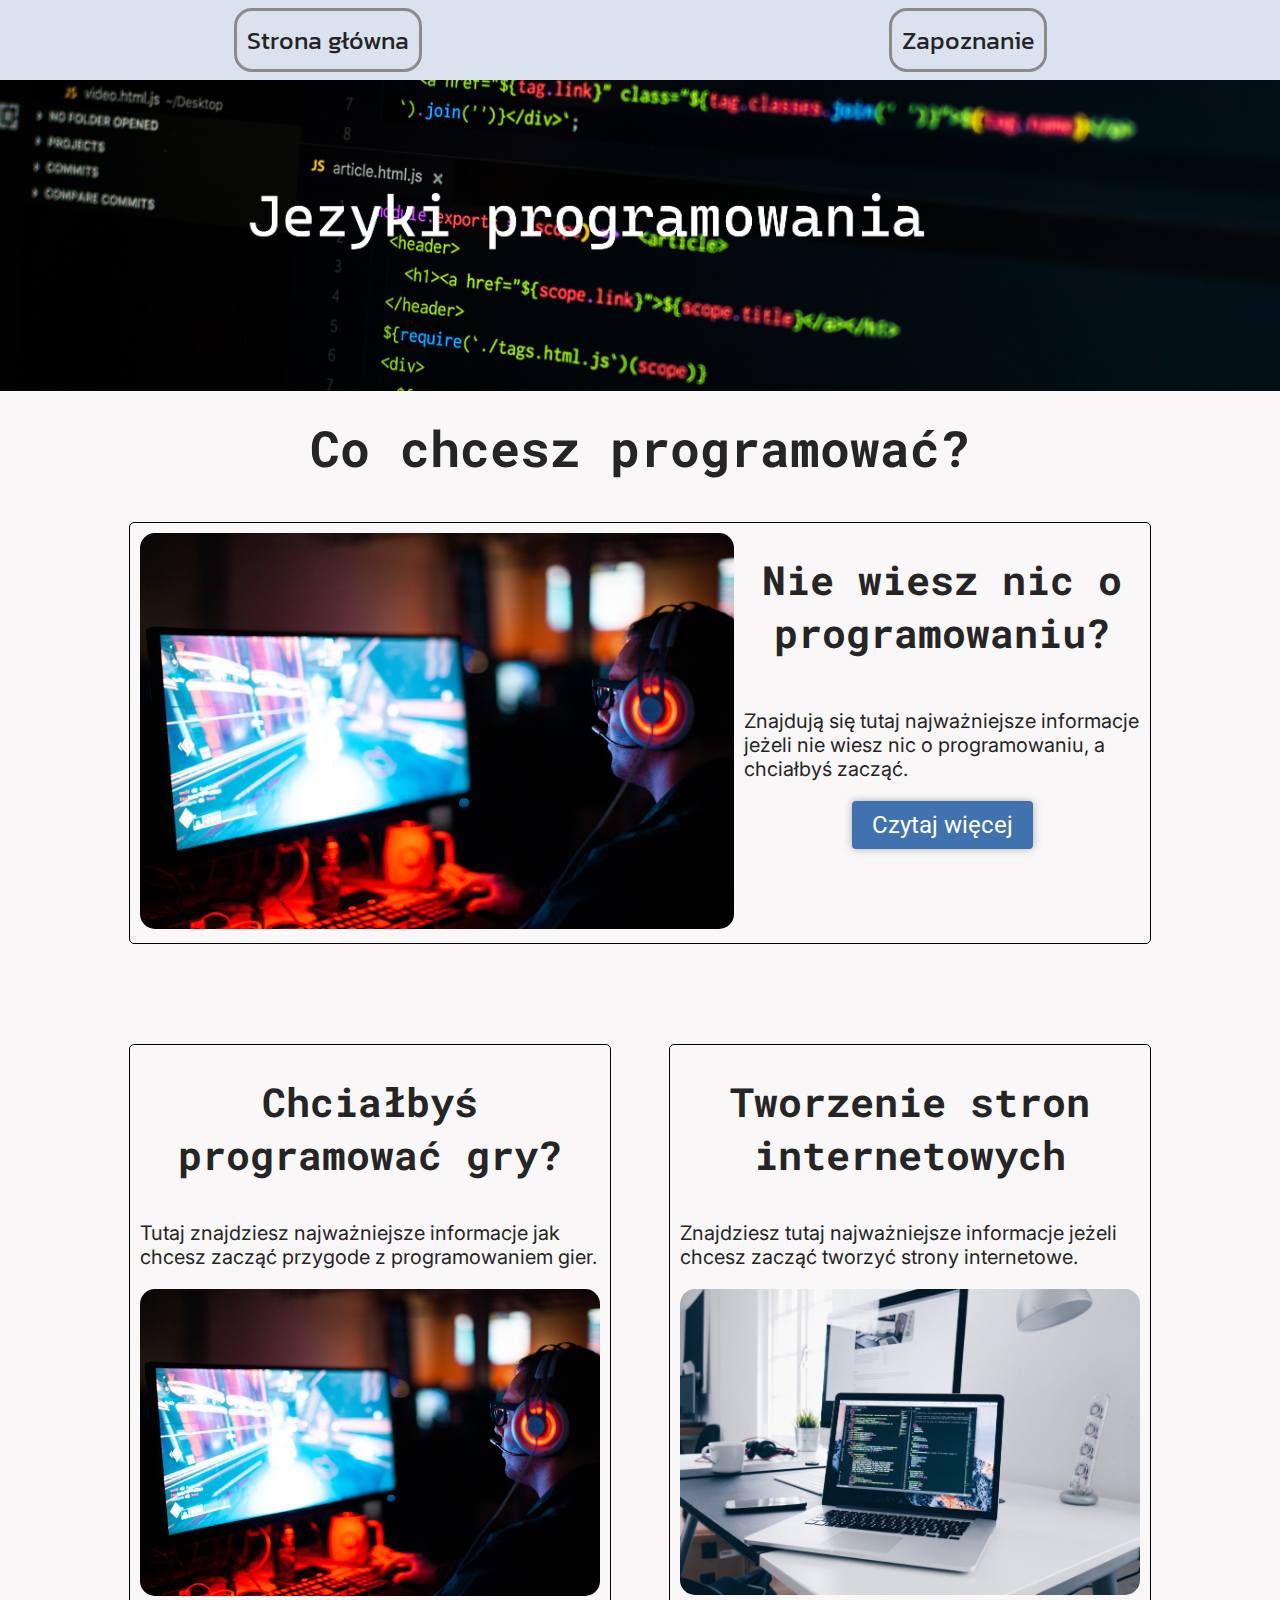
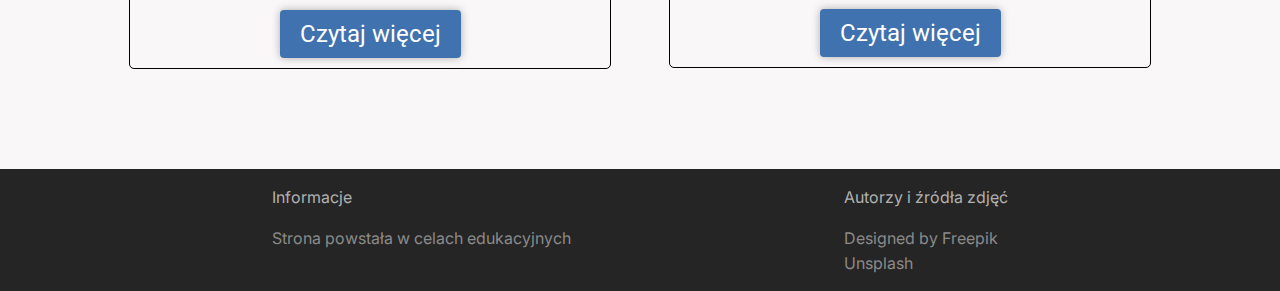
==== index.html @ 22cd6110 "Update index.html" ====
<!DOCTYPE html>
<html lang="pl">
<head>
    <meta charset="UTF-8" />
    <meta name="viewport" content="width=device-width, initial-scale=1, shrink-to-fit=no">
    <meta http-equiv="x-ua-compatible" content="ie=edge">
    <meta http-equiv="X-UA-Compatible" content="IE=7">
    <meta http-equiv="Content-Type" content="text/html;charset=UTF-8">
    <meta name="description" content="Strona wykonana w celach edukacyjnych, zrzekam sie wszystkich praw autorskich">
    <meta name="keywords" content="Language, jezyki, Programming, programowania, programowanie">
    <meta name="author" content="Meleko2">
    <title>Języki programowania</title>
    <!--IMPORTANT ICON-->
    <link rel="icon" href="#">
    <link rel="stylesheet" href="mainStyle.css">
    <link rel="stylesheet" href="indexStyle.css">
</head>
<body>
    
    <!--Navigation-->
    <div class="navigation">
        <a href="index.html">Strona główna</a>
        <a href="websites/Zapoznanie/zapoznanie.html">Zapoznanie</a>
    </div>

    <!--Header-->
    <img id="background" src="img/programmingBackground.png" alt="">

    <!--Main container-->
    <div class="container">
        <h2 class="mediumHeader">Co chcesz programować?</h2>
        <!--Title box-->
            <div id="wideBox">
                <!--img Box-->
                <div id="imgBox">
                    <img src="img/gameBackground.jpg" alt="programowanie" class="picture">
                </div>
                <!--Text Box-->
                <div id="headersBox">
                    <h3 class="header text-center mb-5">Nie wiesz nic o programowaniu?</h3>
                    <p class="text">Znajdują się tutaj najważniejsze informacje jeżeli nie wiesz nic o programowaniu, a chciałbyś zacząć.</p>
                    <button onclick="location.href='websites/Zapoznanie/zapoznanie.html'">Czytaj więcej</button>
                </div>
            </div>
        <!--Boxes-->
        <div class="boxy">
            <!--Game box-->
            <div class="box">
                    <h3 class="header text-center">Chciałbyś programować gry?</h3>
                    <p class="text">Tutaj znajdziesz najważniejsze informacje jak chcesz zacząć przygode z programowaniem gier.</p>
                    <img src="img/gameBackground.jpg" alt="Osoba grająca w gre" class="picture">
                    <button onclick="location.href='websites/gry/gry.html'">Czytaj więcej</button>
            </div>
            <!--Web box-->
            <div class="box">
                <h3 class="header text-center">Tworzenie stron internetowych</h3>
                <p class="text">Znajdziesz tutaj najważniejsze informacje jeżeli chcesz zacząć tworzyć strony internetowe.</p>
                <img src="img/websiteBackground.jpg" alt="laptop z otwartym programem do programowania i w tle monitor z otwarta strona internetowa" class="picture">
                <button onclick="location.href='websites/stronyInternetowe/strony.html'">Czytaj więcej</button>
            </div>
        </div>
    </div>

    <div class="footer">
        <div class="footer-list">
            <p class="mb-3">Informacje</p>
            <a href="#">Strona powstała w celach edukacyjnych</a>
        </div>

        <div class="footer-list">
            <p class="mb-3">Autorzy i źródła zdjęć</p>   
            <a href="http://www.freepik.com" target="_blank">Designed by Freepik</a><br>
            <a href="https://unsplash.com" target="_blank">Unsplash</a>
        </div>

    </div>
</body>
</html>
---- mainStyle.css ----
/*Google fonts: Kanit 500, Inter, Roboto Mono 400 and 600 */
@import url('https://fonts.googleapis.com/css2?family=Inter&family=Kanit:wght@500&family=Roboto&family=Roboto+Mono:wght@600&display=swap');

/*Szybkie style*/

.text-center
{
    text-align: center;
}

.mt-5
{
    margin-top: 50px;
}

.mb-5
{
    margin-bottom: 50px;
}

.ml-4
{
    margin-left: 40px;
}

.mr-4
{
    margin-right: 40px;
}


body
{
    background-color: #F9F7F7;
    margin: 0;
}

.navigation
{
    display: flex;
    justify-content: space-around;
    background-color: #DBE2EF;
    padding: 8px 0px;
}

.navigation > a
{
    color: #252525;
    text-decoration: none;
    font-family: 'Kanit';
    font-size: 25px;
    border-style: solid;
    border-color: #8a8a8a;
    padding: 10px;
    border-radius: 18px;
    transition: all 0.2s ease-out;
    -moz-transition: all 0.2 ease-out;
}

.navigation > a:hover
{
    border-color: #3F72AF;
    color: #3F72AF;
    background-color: #c7d2e7;
}

.container
{
    margin-left: 100px;
    margin-right: 100px;
}

.text
{
    font-family: 'Inter';
    font-size: 20px;
    color: #252525;
}

.smallHeader
{
    font-size: 30px;
    color: #252525;
    font-family: 'Roboto mono';
}

.header
{
    color: #252525;
    font-size: 40px;
    font-family: 'Roboto mono';
    margin-top: 20px;
}

.mediumHeader
{
    color: #252525;
    font-size: 50px;
    font-family: 'Roboto mono';
    margin-top: 20px;
    text-align: center;
}

.bigHeader
{
    font-size: 80px;
    color: #252525;
    font-family: 'Roboto mono';
}

.list
{
    list-style-type: none;
}

.list > li:before
{
    content: "•";
    color: #3F72AF;
    margin-right: 10px;
}

.link-spis
{
    color: #252525;
    text-decoration: none;
    font-family: 'Inter';
    font-size: 15px;
}

.img-center
{
    display: block;
    margin-left: auto;
    margin-right: auto;
}

.picture 
{
    max-width: 100% !important;
    height: auto;
    border-radius: 15px;
}

.link
{
    color: rgb(67, 180, 142);
    text-decoration: none;
    font-family: 'inter';
    font-size: 20px;
    transition: all 0.2s ease-out;
    -moz-transition: all 0.2 ease-out;
}

.link:hover
{
    color: rgb(50, 155, 120);
}

.prezentacja-kodu
{
    width: 250px;
    padding-top: 12px;
    padding-bottom: 12px;
    background-color: #3282B8;
    color: rgb(255, 255, 255);
    font-family: 'Kanit';
    font-size: 20px;
    margin-left: 10px;
    margin-bottom: 30px;
    border-radius: 10px;
    box-shadow: inset 0px 0px 10px 3px rgba(6, 70, 99, 1);
    -moz-box-shadow: inset 0px 0px 10px 3px rgba(6, 70, 99, 1);
}

/*Podstrony*/
.flexContainer
{
    margin-left: 250px;
    margin-right: 25px;
    display: flex;
    justify-content: center;
}

.main
{
    width: 1245px;
}

.footer
{
    display: flex;
    justify-content: space-evenly;
    background-color: #252525;
    color: #8a8a8a;
    font-family: 'Inter';
    font-weight: 400;
}

.footer-list
{
    line-height: 25px;
}

.footer > * > a
{
    color: #8a8a8a;
    text-decoration: none;
}

.footer > * > p
{
    color: #b1b1b1;
}

.footer-list
{
    padding-bottom: 15px;
}


/*Button ripple efect styles*/
button {
    position: relative;
    overflow: hidden;
    transition: background 400ms;
    color: #fff;
    background-color: #3F72AF;
    padding: 10px 20px;
    font-family: 'Roboto', sans-serif;
    font-size: 1.5rem;
    outline: 0;
    border: 0;
    border-radius: 0.25rem;
    box-shadow: 0 0 0.5rem rgba(0, 0, 0, 0.3);
    cursor: pointer;
    display: block;
    margin-left: auto;
    margin-right: auto;
    margin-top: 10px;
  }
  

@media screen and (max-width:1200px) {
    .flexContainer{
        margin-left: 150px;
    }
}

@media screen and (max-width:1100px) {
    .spisTresci{
        display: none;
    }
    .flexContainer{
        margin-right: 150px;
    }
}

@media screen and (max-width: 982px)
{

    .header
    {
        font-size: 30px;
        margin-left: 15px;
        margin-right: 15px;
    }

    .text
    {
        font-size: 15px;
        margin-left: 15px;
        margin-right: 15px;
    }
    
    .link
    {
        font-size: 12px;
    }

    .container
    {
        margin-left: 20px;
        margin-right: 20px;
    }

    .mediumHeader
    {
        font-size: 40px;
    }

    .bigHeader
    {
        font-size: 55px;
    }

    .flexContainer
    {
        margin-left: 20px;
        margin-right: 20px;
    }

}

@media screen and (max-width:800px) {
    .header{
        font-size: 20px;
    }
    .footer{
        display: block;
        text-align: center;
    }
    .footer-list{
        margin-bottom: 10px;
    }
}

@media screen and (max-width:600px) {
    .bigHeader{
        font-size: 45px;
    }
}
---- indexStyle.css ----
#background
{
    width: 100%;
}

#wideBox
{
    display: flex;
    justify-content: center;
    width: 1000px;
    border-style: solid;
    border-color: #000;
    border-width: 1px;
    border-radius: 5px;
    padding: 10px;
    margin-left: auto;
    margin-right: auto;
    margin-bottom: 100px;
    transition: all 0.5s ease-in-out;
    -moz-transition: all 0.5s ease-in-out;
}

#wideBox:hover
{
    transform: scale(1.1);
}

#headersBox
{
    margin-left: 10px;
    width: 400px;
}

#imgBox
{
    width: 600px;
}

.box
{
    width: 500px;
    border-style: solid;
    border-color: #000;
    border-width: 1px;
    border-radius: 5px;
    padding: 10px;
    margin-left: auto;
    margin-right: auto;
    height: 100%;
    transition: all 0.5s ease-in-out;
    -moz-transition: all 0.5s ease-in-out;
}

.box:hover
{
    transform: scale(1.1);
}

.boxy
{
    display: flex;
    margin-bottom: 100px;
}

@media screen and (max-width:1350px) {
    .box{
        width: 460px;
    }
}

@media screen and (max-width:1250px) {
    .box{
        width: 400px;
    }    
    #wideBox{
        width: 900px;
    }
    #imgBox{
        width: 500px;
    }
    #headerBox{
        width: 400px;
    }
}

@media screen and (max-width:1150px) {
    .box{
        width: 360px;
    }    
    .text{
        font-size: 17.5px;
    }
    #wideBox{
        width: 400px;
        flex-direction: column;
        align-items: center;
    }
    #imgBox
    {
        width: 400px;
    }
    #headerBox{
        width: 400px;
    }
}

@media screen and (max-width:1050px) {
    .box{
        width: 330px;
    }
}

@media screen and (max-width:982px){
    .box{
        width: 320px;
        margin-bottom: 60px;
    }
}

@media screen and (max-width:900px) {
    .box{
        width: 280px;
    }
}

@media screen and (max-width: 700px) {
    .boxy{
        flex-direction: column;
    }   

    .box{
        width: 320px;
    }

    #wideBox{
        width: 340px;
        align-items: center; 
        padding-top: 0;
    }

    #imgBox{
        transform: scale(86%);
    }

    #headersBox{
        transform: scale(92%);
    }
}
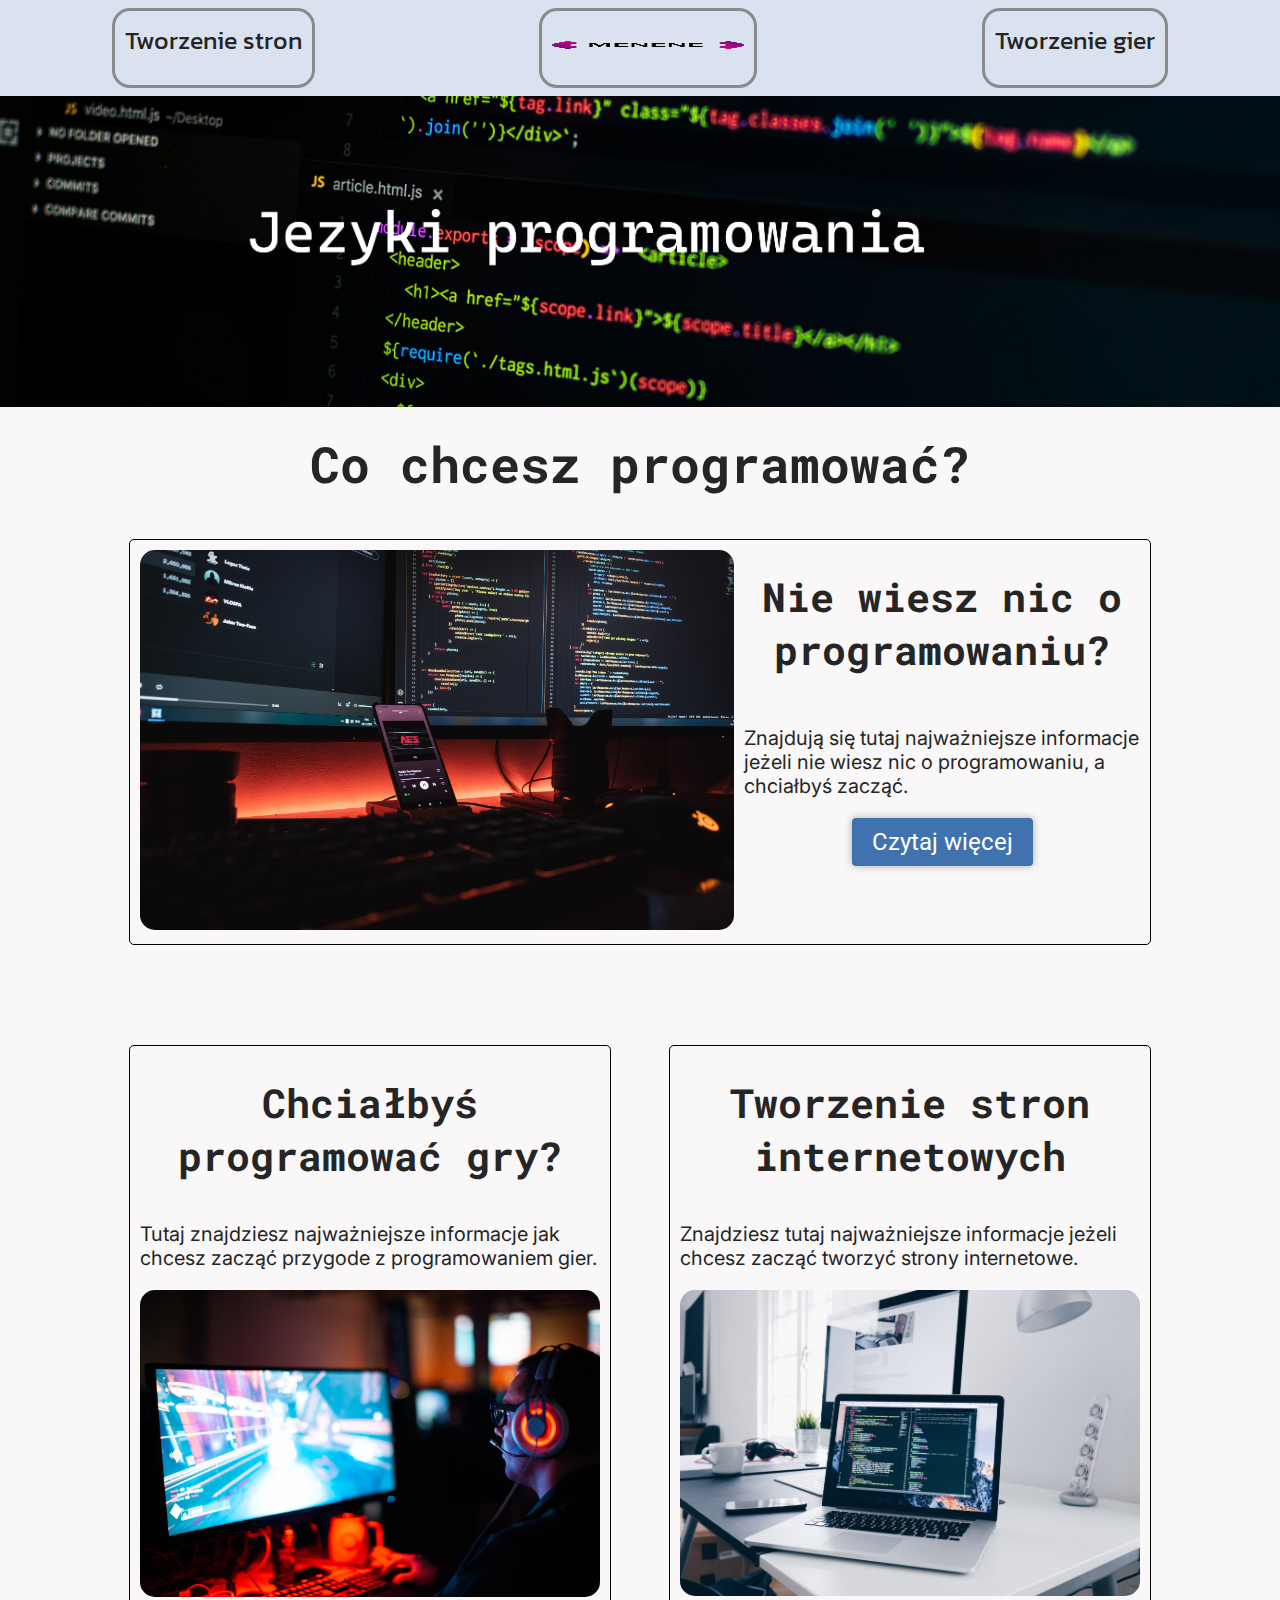
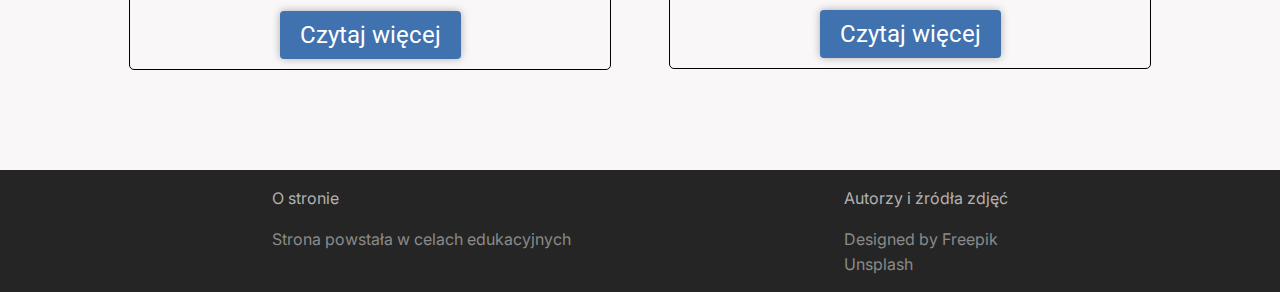
==== commit d01b07ff: "Optymalizacja i ulepszenia strony" ====
--- a/index.html
+++ b/index.html
@@ -7,11 +7,10 @@
     <meta http-equiv="X-UA-Compatible" content="IE=7">
     <meta http-equiv="Content-Type" content="text/html;charset=UTF-8">
     <meta name="description" content="Strona wykonana w celach edukacyjnych, zrzekam sie wszystkich praw autorskich">
-    <meta name="keywords" content="Language, jezyki, Programming, programowania, programowanie">
+    <meta name="keywords" content="Language, jezyki, Programming, programowania, programowanie, nauka, edukacja">
     <meta name="author" content="Meleko2">
     <title>Języki programowania</title>
-    <!--IMPORTANT ICON-->
-    <link rel="icon" href="#">
+    <link rel="icon" href="img/logo.png">
     <link rel="stylesheet" href="mainStyle.css">
     <link rel="stylesheet" href="indexStyle.css">
 </head>
@@ -19,8 +18,9 @@
     
     <!--Navigation-->
     <div class="navigation">
-        <a href="index.html">Strona główna</a>
-        <a href="websites/Zapoznanie/zapoznanie.html">Zapoznanie</a>
+        <a href="index.html">Tworzenie stron</a>
+        <a href="index.html"><img src="img/logo.png" alt="logo" id="logoIndex"></a>
+        <a href="websites/Zapoznanie/zapoznanie.html">Tworzenie gier</a>
     </div>
 
     <!--Header-->
@@ -33,7 +33,7 @@
             <div id="wideBox">
                 <!--img Box-->
                 <div id="imgBox">
-                    <img src="img/gameBackground.jpg" alt="programowanie" class="picture">
+                    <img src="img/aboutBackground.jpg" alt="programowanie" class="picture">
                 </div>
                 <!--Text Box-->
                 <div id="headersBox">
@@ -63,7 +63,7 @@
 
     <div class="footer">
         <div class="footer-list">
-            <p class="mb-3">Informacje</p>
+            <p class="mb-3">O stronie</p>
             <a href="#">Strona powstała w celach edukacyjnych</a>
         </div>
 
--- a/mainStyle.css
+++ b/mainStyle.css
@@ -28,11 +28,22 @@
     margin-right: 40px;
 }
 
+.ml-15
+{
+    margin-left: 15px;
+}
+
 
 body
 {
     background-color: #F9F7F7;
     margin: 0;
+}
+
+#logoIndex{
+    width: 15vw;
+    height: 15%;
+    align-self: center;
 }
 
 .navigation
@@ -55,6 +66,7 @@
     border-radius: 18px;
     transition: all 0.2s ease-out;
     -moz-transition: all 0.2 ease-out;
+    -webkit-transition: all 0.2 ease-in-out;
 }
 
 .navigation > a:hover
@@ -117,15 +129,15 @@
 {
     content: "•";
     color: #3F72AF;
+    font-size: 30px;
     margin-right: 10px;
 }
 
-.link-spis
-{
-    color: #252525;
-    text-decoration: none;
+.list-content
+{
+    color: #252525;
     font-family: 'Inter';
-    font-size: 15px;
+    font-size: 21.5px;
 }
 
 .img-center
@@ -140,6 +152,12 @@
     max-width: 100% !important;
     height: auto;
     border-radius: 15px;
+}
+
+.logo
+{
+  float: right;
+  width: 12%;
 }
 
 .link
@@ -149,7 +167,8 @@
     font-family: 'inter';
     font-size: 20px;
     transition: all 0.2s ease-out;
-    -moz-transition: all 0.2 ease-out;
+    -moz-transition: all 0.2s ease-out;
+    -webkit-transition: all 0.2s ease-out;
 }
 
 .link:hover
@@ -179,7 +198,28 @@
     margin-left: 250px;
     margin-right: 25px;
     display: flex;
-    justify-content: center;
+}
+
+.spis-list
+{
+    list-style-type: none;
+    position: sticky;
+    top: 50px;
+}
+
+.spis-list > li:before
+{
+    content: "•";
+    color: #3F72AF;
+    margin-right: 10px;
+}
+
+.link-spis
+{
+    color: #252525;
+    text-decoration: none;
+    font-family: 'Inter';
+    font-size: 15px;
 }
 
 .main
@@ -218,12 +258,8 @@
     padding-bottom: 15px;
 }
 
-
-/*Button ripple efect styles*/
-button {
-    position: relative;
-    overflow: hidden;
-    transition: background 400ms;
+button
+{
     color: #fff;
     background-color: #3F72AF;
     padding: 10px 20px;
@@ -234,12 +270,120 @@
     border-radius: 0.25rem;
     box-shadow: 0 0 0.5rem rgba(0, 0, 0, 0.3);
     cursor: pointer;
+    margin-top: 10px;
     display: block;
     margin-left: auto;
     margin-right: auto;
-    margin-top: 10px;
+}
+  
+/* CAROUSEL*/
+
+.carousel-container 
+{
+  max-width: 90%;
+  margin: auto;
+  position: relative;
+  box-sizing:border-box;
+  -moz-box-sizing: border-box;
+  -webkit-box-sizing: border-box;
+}
+
+.slides-1, .slides-2 
+{
+  display: none;
+  box-sizing:border-box;
+  -moz-box-sizing: border-box;
+  -webkit-box-sizing: border-box;
+}
+
+.prev, .next 
+{
+  cursor: pointer;
+  position: absolute;
+  top: 50%;
+  width: auto;
+  margin-top: -22px;
+  padding: 16px;
+  color: #96c5ff;
+  font-weight: 500;
+  font-size: 25px;
+  transition: 0.6s ease;
+  -moz-transition: 0.6s ease;
+  -webkit-transition: 0.6s ease;
+  border-radius: 0 3px 3px 0;
+  user-select: none;
+  -moz-user-select: none;
+  -webkit-user-select: none;
+  box-sizing:border-box;
+  -moz-box-sizing: border-box;
+  -webkit-box-sizing: border-box;
+}
+
+.prev:hover, .next:hover 
+{
+  background-color: rgba(0, 0, 0, 0.432);
+  box-sizing:border-box;
+  -moz-box-sizing: border-box;
+  -webkit-box-sizing: border-box;
+}
+
+.next 
+{
+  right: 0;
+  border-radius: 3px 0 0 3px;
+  box-sizing:border-box;
+  -moz-box-sizing: border-box;
+  -webkit-box-sizing: border-box;
+}
+
+.carousel-text 
+{
+  color: #f3f3f3;
+  font-size: 30px;
+  padding: 8px 12px;
+  position: absolute;
+  bottom: 8px;
+  width: 100%;
+  text-align: center;
+  box-sizing:border-box;
+  -moz-box-sizing: border-box;
+  -webkit-box-sizing: border-box;
+}
+
+.number-text 
+{
+  color: #f2f2f2;
+  font-size: 12px;
+  padding: 8px 12px;
+  position: absolute;
+  top: 0;
+  box-sizing:border-box;
+  -moz-box-sizing: border-box;
+  -webkit-box-sizing: border-box;
+}
+
+.fade 
+{
+  animation-name: fade;
+  -moz-animation-name: fade;
+  -webkit-animation-name: fade;
+  animation-duration: 1.5s;
+  -moz-animation-duration: 1.5s;
+  -webkit-animation-duration: 1.5;
+  box-sizing:border-box;
+  -moz-box-sizing: border-box;
+  -webkit-box-sizing: border-box;
+}
+
+@keyframes fade 
+{
+  from{
+    opacity: 0.5;
   }
-  
+  to{
+    opacity: 1;
+  }
+}
 
 @media screen and (max-width:1200px) {
     .flexContainer{
@@ -248,29 +392,25 @@
 }
 
 @media screen and (max-width:1100px) {
-    .spisTresci{
+    .spis-list{
         display: none;
     }
     .flexContainer{
-        margin-right: 150px;
+        margin-right: 100px;
+        margin-left: 100px;
     }
 }
 
 @media screen and (max-width: 982px)
 {
-
     .header
     {
         font-size: 30px;
-        margin-left: 15px;
-        margin-right: 15px;
     }
 
     .text
     {
         font-size: 15px;
-        margin-left: 15px;
-        margin-right: 15px;
     }
     
     .link
@@ -294,10 +434,19 @@
         font-size: 55px;
     }
 
-    .flexContainer
-    {
+    .smallHeader{
+        font-size: 18px;
+    }
+
+    .flexContainer{
         margin-left: 20px;
         margin-right: 20px;
+    }
+
+    .navigation > a
+    {
+        font-size: 15px;
+        padding: 5px;
     }
 
 }
@@ -313,11 +462,20 @@
     .footer-list{
         margin-bottom: 10px;
     }
+    #logoIndex{
+        height: 20%;
+        width: 20vw;
+    }
 }
 
 @media screen and (max-width:600px) {
     .bigHeader{
         font-size: 45px;
     }
-}
-
+    .main{
+        width: 100%;
+    }
+    .carousel-text{
+        font-size: 15px;
+    }
+}
--- a/indexStyle.css
+++ b/indexStyle.css
@@ -17,6 +17,7 @@
     margin-right: auto;
     margin-bottom: 100px;
     transition: all 0.5s ease-in-out;
+    -webkit-transition: all 0.5s ease-in-out;
     -moz-transition: all 0.5s ease-in-out;
 }
 
@@ -49,6 +50,7 @@
     height: 100%;
     transition: all 0.5s ease-in-out;
     -moz-transition: all 0.5s ease-in-out;
+    -webkit-transition: all 0.5s ease-in-out;
 }
 
 .box:hover
@@ -133,16 +135,21 @@
     }
 
     #wideBox{
-        width: 340px;
+        width: 330px;
         align-items: center; 
         padding-top: 0;
     }
 
     #imgBox{
-        transform: scale(86%);
+        transform: scale(82%);
+        -moz-transform: scale(82%);
+        -webkit-transform: scale(82%);
     }
 
     #headersBox{
-        transform: scale(92%);
+        transform: scale(83%);
+        -moz-transform: scale(83%);
+        -webkit-transform: scale(83%);
+        margin-right: 10px;
     }
 }
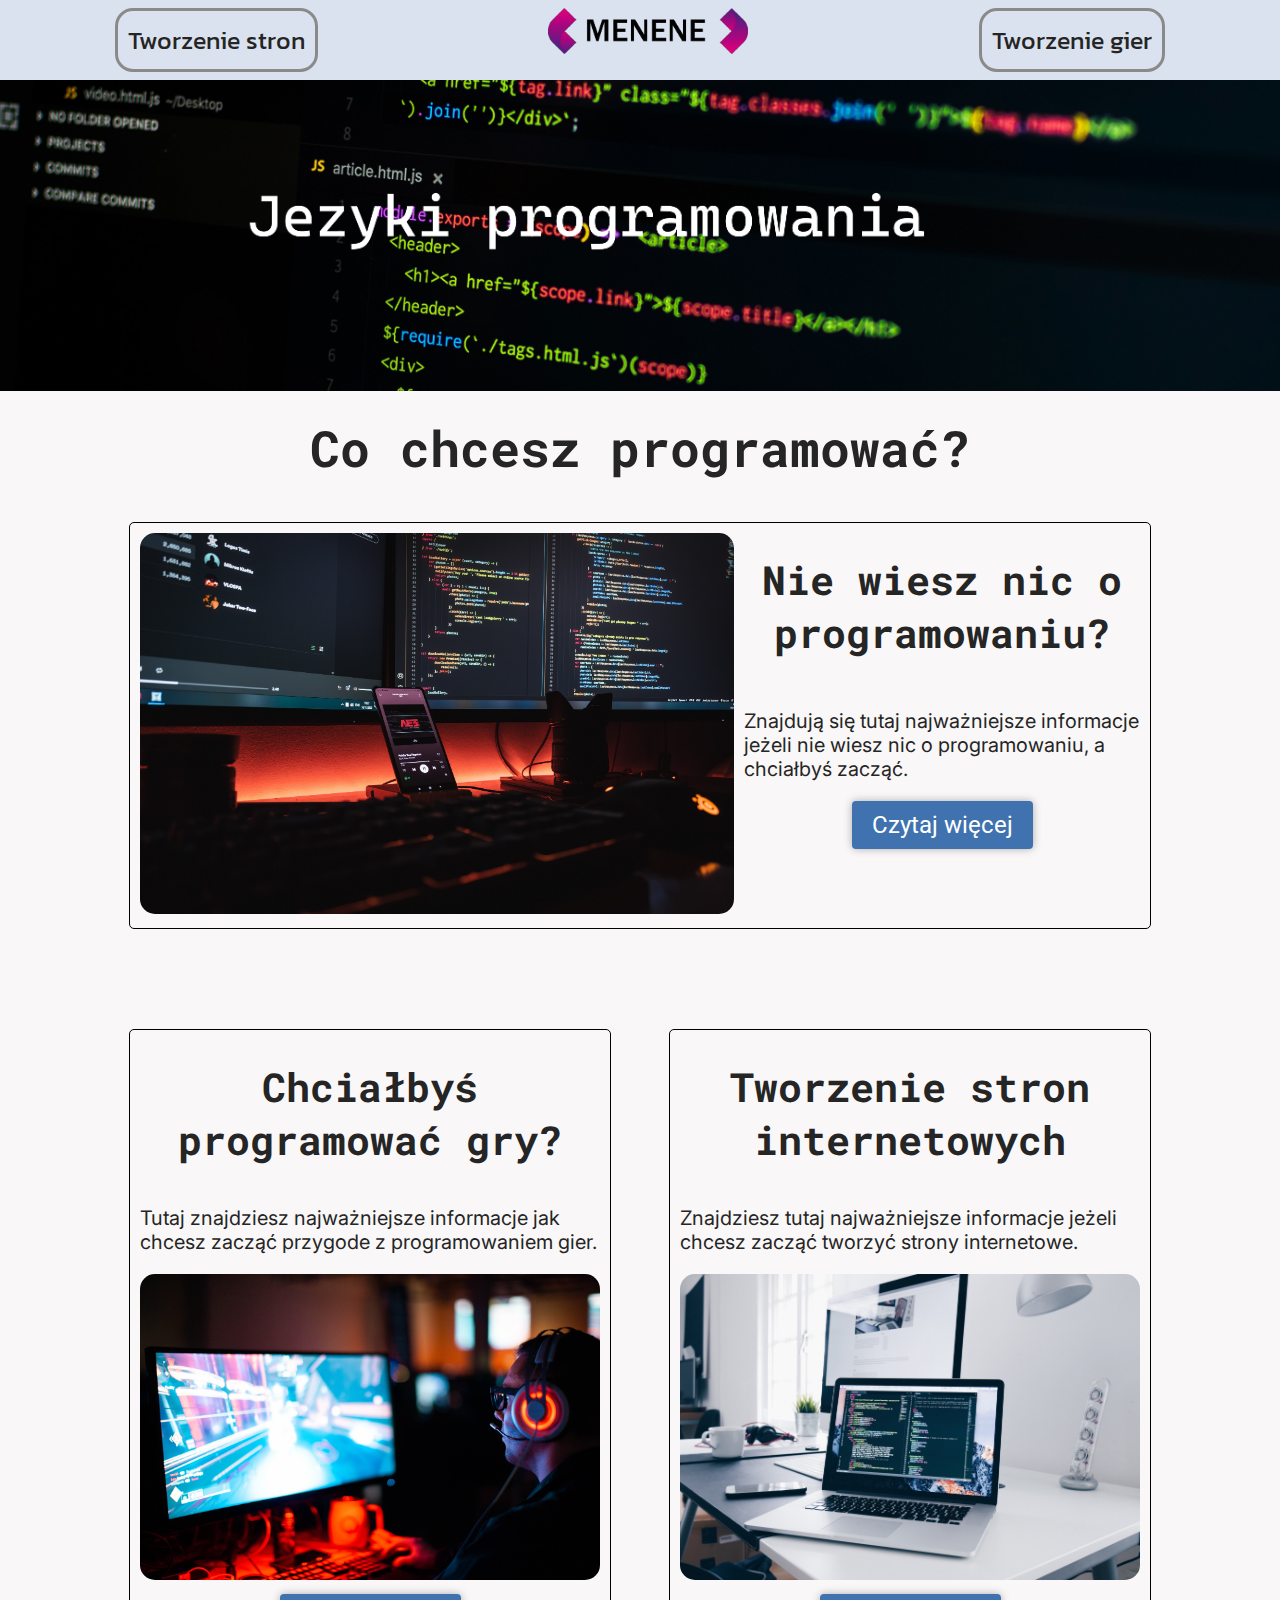
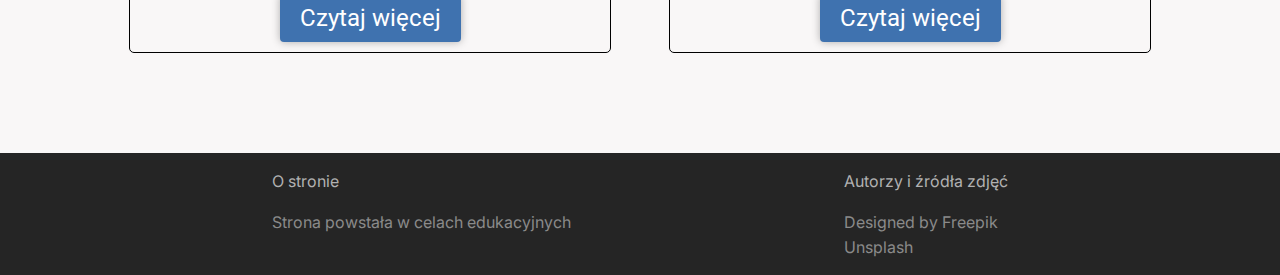
==== commit 3ab64c86: "Optymalizacja i polepszenie strony" ====
--- a/index.html
+++ b/index.html
@@ -18,9 +18,9 @@
     
     <!--Navigation-->
     <div class="navigation">
-        <a href="index.html">Tworzenie stron</a>
+        <a href="index.html" class="link-navigation">Tworzenie stron</a>
         <a href="index.html"><img src="img/logo.png" alt="logo" id="logoIndex"></a>
-        <a href="websites/Zapoznanie/zapoznanie.html">Tworzenie gier</a>
+        <a href="websites/Zapoznanie/zapoznanie.html" class="link-navigation">Tworzenie gier</a>
     </div>
 
     <!--Header-->
--- a/mainStyle.css
+++ b/mainStyle.css
@@ -41,9 +41,14 @@
 }
 
 #logoIndex{
-    width: 15vw;
-    height: 15%;
+    width: 200px;
+    height: auto;
     align-self: center;
+}
+
+#logoIndex:hover{
+    background-color: #DBE2EF;
+    text-decoration: none;
 }
 
 .navigation
@@ -54,7 +59,7 @@
     padding: 8px 0px;
 }
 
-.navigation > a
+.link-navigation
 {
     color: #252525;
     text-decoration: none;
@@ -443,12 +448,6 @@
         margin-right: 20px;
     }
 
-    .navigation > a
-    {
-        font-size: 15px;
-        padding: 5px;
-    }
-
 }
 
 @media screen and (max-width:800px) {
@@ -463,8 +462,13 @@
         margin-bottom: 10px;
     }
     #logoIndex{
-        height: 20%;
-        width: 20vw;
+        height: 30px;
+        width: auto;
+    }
+    .navigation > a
+    {
+        font-size: 15px;
+        padding: 5px;
     }
 }
 
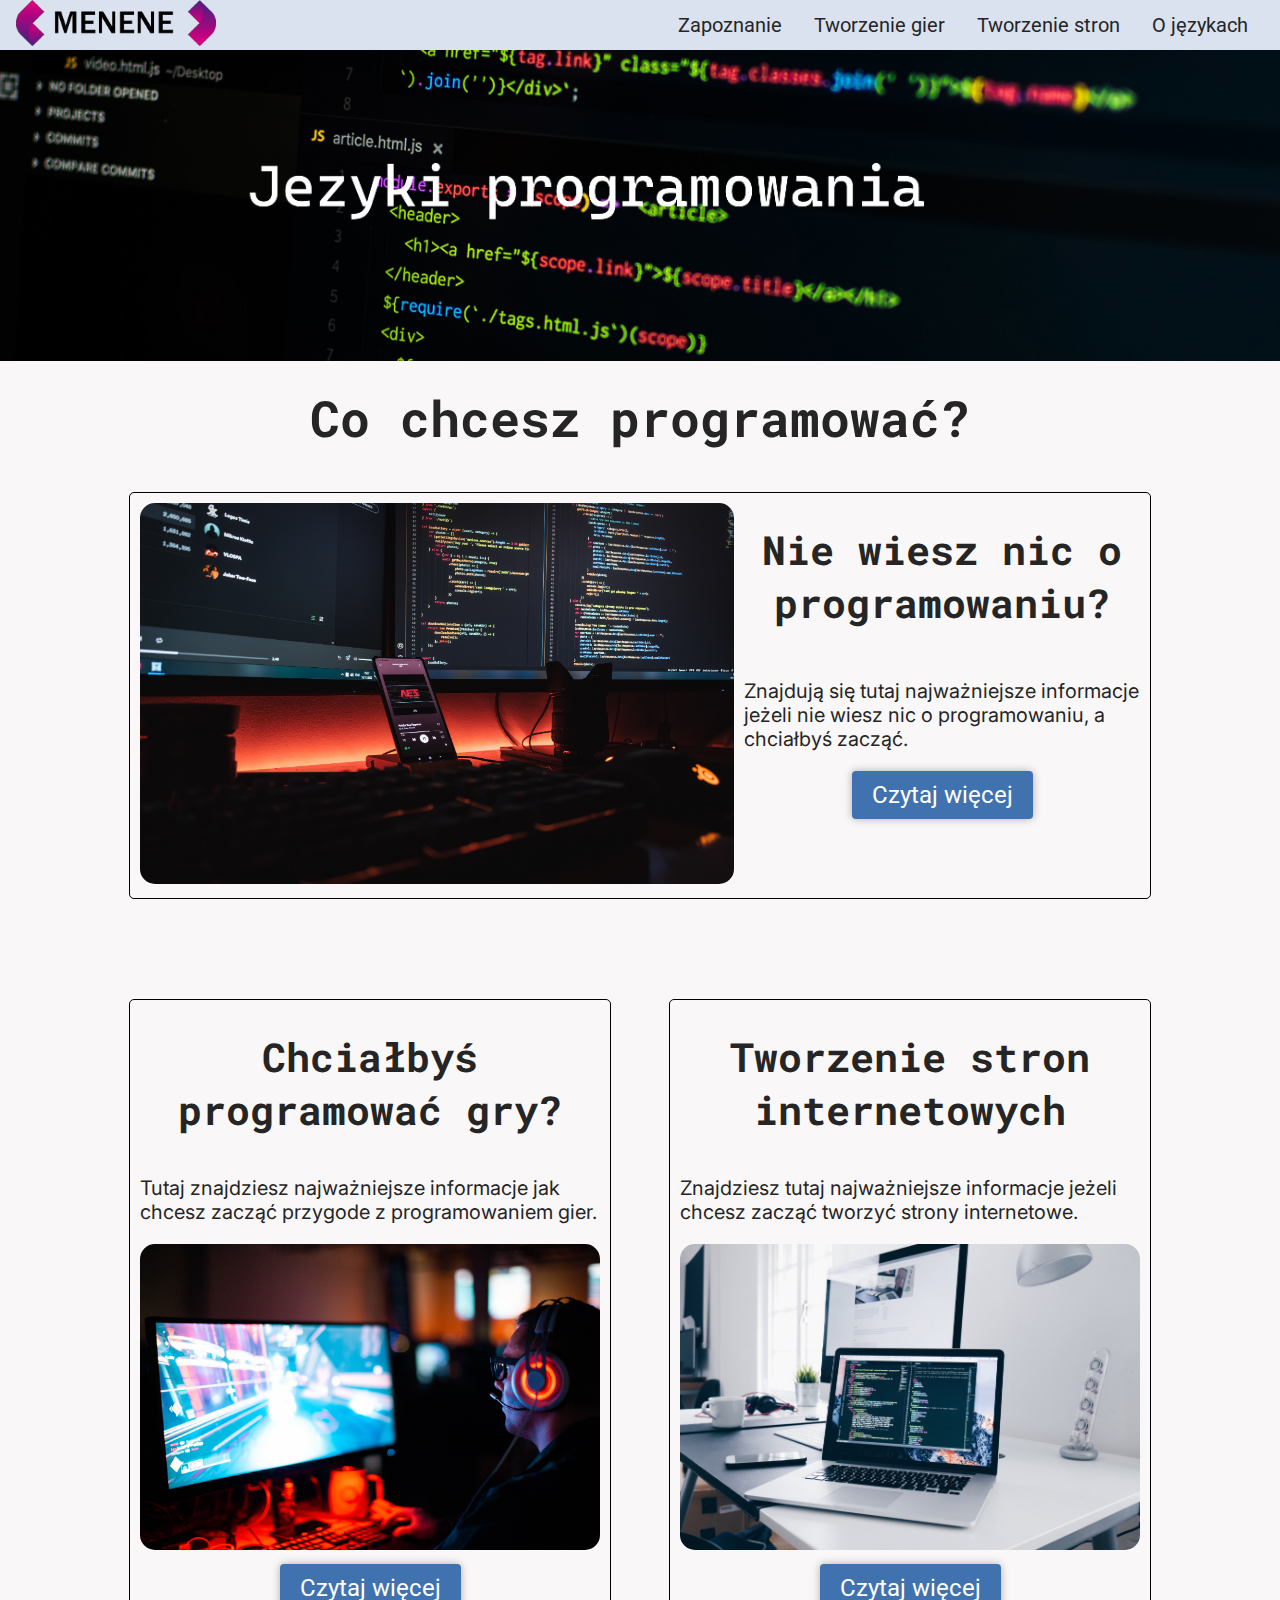
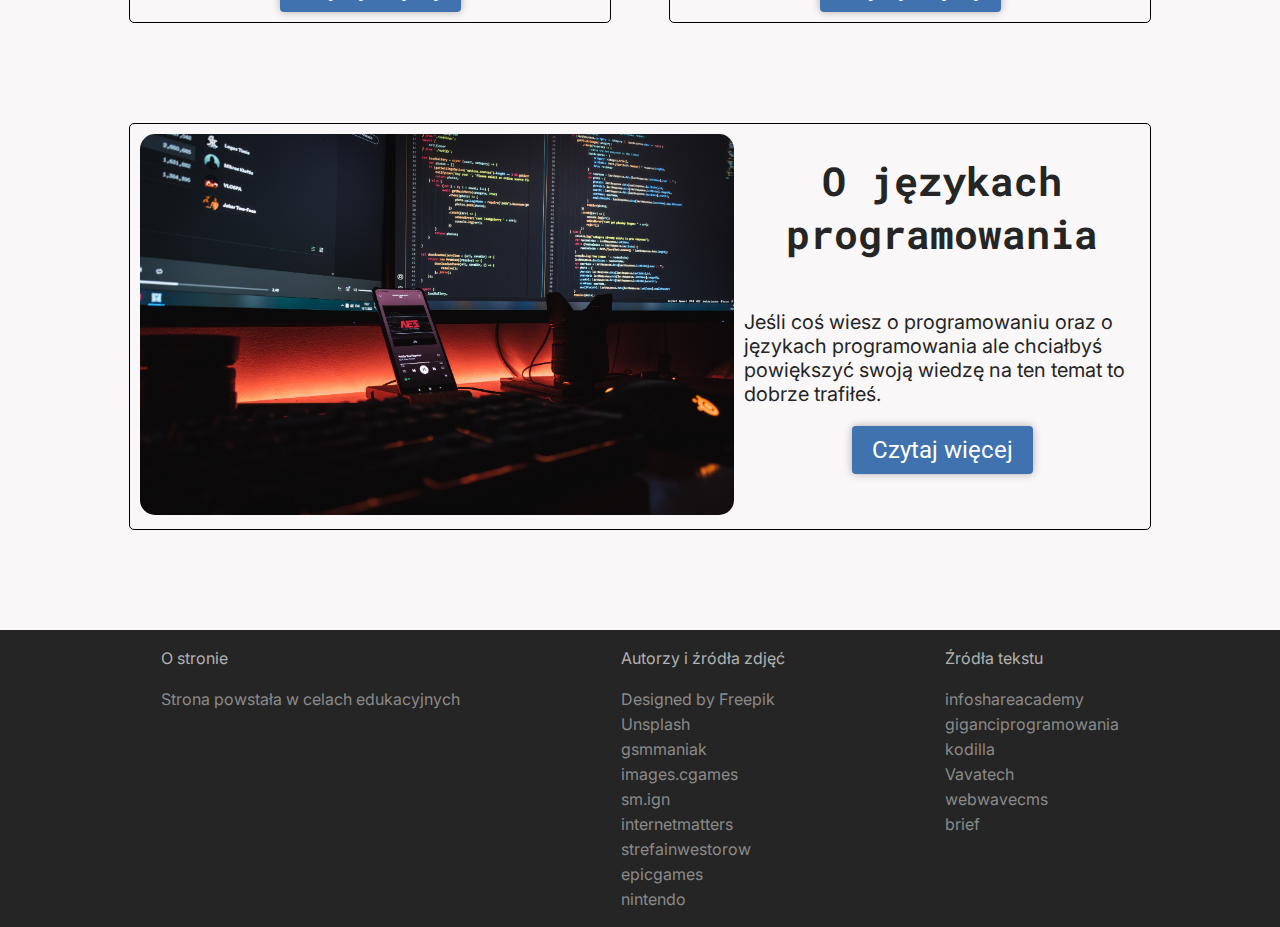
==== commit 2f748349: "Ulepszenie strony oraz optymalizacja" ====
--- a/index.html
+++ b/index.html
@@ -10,18 +10,28 @@
     <meta name="keywords" content="Language, jezyki, Programming, programowania, programowanie, nauka, edukacja">
     <meta name="author" content="Meleko2">
     <title>Języki programowania</title>
-    <link rel="icon" href="img/logo.png">
+    <link rel="icon" href="img/smallLogo.png">
     <link rel="stylesheet" href="mainStyle.css">
     <link rel="stylesheet" href="indexStyle.css">
 </head>
 <body>
     
     <!--Navigation-->
-    <div class="navigation">
-        <a href="index.html" class="link-navigation">Tworzenie stron</a>
-        <a href="index.html"><img src="img/logo.png" alt="logo" id="logoIndex"></a>
-        <a href="websites/Zapoznanie/zapoznanie.html" class="link-navigation">Tworzenie gier</a>
-    </div>
+    <div class="top-nav">
+        <div>
+          <a href="index.html"><img src="img/logo.png" alt="Logo" id="logoIndex"></a>
+        </div>
+        <input id="menu-toggle" type="checkbox">
+        <label class='menu-button-container' for="menu-toggle">
+        <div class='menu-button'></div>
+      </label>
+        <ul class="menu">
+          <li><a href="websites/Zapoznanie/zapoznanie.html">Zapoznanie</a></li>
+          <li><a href="websites/gry/gry.html">Tworzenie gier</a></li>
+          <li><a href="websites/stronyInternetowe/strony.html">Tworzenie stron</a></li>
+          <li><a href="websites/jezyki/jezyki.html">O językach</a></li>
+        </ul>
+      </div>
 
     <!--Header-->
     <img id="background" src="img/programmingBackground.png" alt="">
@@ -30,13 +40,13 @@
     <div class="container">
         <h2 class="mediumHeader">Co chcesz programować?</h2>
         <!--Title box-->
-            <div id="wideBox">
+            <div class="wideBox">
                 <!--img Box-->
-                <div id="imgBox">
+                <div class="imgBox">
                     <img src="img/aboutBackground.jpg" alt="programowanie" class="picture">
                 </div>
                 <!--Text Box-->
-                <div id="headersBox">
+                <div class="headersBox">
                     <h3 class="header text-center mb-5">Nie wiesz nic o programowaniu?</h3>
                     <p class="text">Znajdują się tutaj najważniejsze informacje jeżeli nie wiesz nic o programowaniu, a chciałbyś zacząć.</p>
                     <button onclick="location.href='websites/Zapoznanie/zapoznanie.html'">Czytaj więcej</button>
@@ -59,6 +69,20 @@
                 <button onclick="location.href='websites/stronyInternetowe/strony.html'">Czytaj więcej</button>
             </div>
         </div>
+
+        <div class="wideBox">
+            <!--img Box-->
+            <div class="imgBox">
+                <img src="img/aboutBackground.jpg" alt="programowanie" class="picture">
+            </div>
+            <!--Text Box-->
+            <div class="headersBox">
+                <h3 class="header text-center mb-5">O językach programowania</h3>
+                <p class="text">Jeśli coś wiesz o programowaniu oraz o językach programowania ale chciałbyś powiększyć swoją wiedzę na ten temat to dobrze trafiłeś.</p>
+                <button onclick="location.href='websites/Zapoznanie/zapoznanie.html'">Czytaj więcej</button>
+            </div>
+        </div>
+
     </div>
 
     <div class="footer">
@@ -69,8 +93,25 @@
 
         <div class="footer-list">
             <p class="mb-3">Autorzy i źródła zdjęć</p>   
-            <a href="http://www.freepik.com" target="_blank">Designed by Freepik</a><br>
+            <a href="http://www.freepik.com" target="_blank">Designed by Freepik</a>
             <a href="https://unsplash.com" target="_blank">Unsplash</a>
+            <a href="gsmmaniak.pl">gsmmaniak</a>
+            <a href="images.cgames.de">images.cgames</a>
+            <a href="sm.ign.com">sm.ign</a>
+            <a href="internetmatters.org">internetmatters</a>
+            <a href="strefainwestorow.pl">strefainwestorow</a>
+            <a href="cdn1.epicgames.com">epicgames</a>
+            <a href="https://www.nintendo.com/store/products/subnautica-switch">nintendo</a>
+        </div>
+
+        <div class="footer-list">
+            <p class="mb-3">Źródła tekstu</p>
+            <a href="https://infoshareacademy.com/blog/2021/01/18/jak-zaczac-programowac-gry/">infoshareacademy</a>
+            <a href="https://www.giganciprogramowania.edu.pl/blog/jak-zaczac-przygode-z-programowaniem-gier">giganciprogramowania</a>
+            <a href="https://kodilla.com/pl/blog/nauka-programowania-od-zera">kodilla</a>
+            <a href="Unity - Vavatech.pl">Vavatech</a>
+            <a href="https://webwavecms.com/tworzenie-stron-internetowych-to-latwe">webwavecms</a>
+            <a href="https://brief.pl/tworzenie-stron-internetowych-od-czego-powinienes-zaczac/">brief</a>
         </div>
 
     </div>
--- a/mainStyle.css
+++ b/mainStyle.css
@@ -33,52 +33,144 @@
     margin-left: 15px;
 }
 
-
 body
 {
     background-color: #F9F7F7;
     margin: 0;
 }
 
-#logoIndex{
+/* NAVIGATION */
+.top-nav
+{
+    display: flex;
+    flex-direction: row;
+    align-items: center;
+    justify-content: space-between;
+    background-color: #DBE2EF;
+    height: 50px;
+    padding: 1em;
+    box-sizing:border-box;
+    -moz-box-sizing: border-box;
+    -webkit-box-sizing: border-box;
+}
+
+.top-nav > ul > li > a
+{
+    color: #252525;
+    font-family: 'Roboto';
+    font-size: 20px;
+    text-decoration: none;
+}
+  
+.menu 
+{
+    display: flex;
+    flex-direction: row;
+    list-style-type: none;
+    margin: 0;
+    padding: 0;
+    box-sizing:border-box;
+    -moz-box-sizing: border-box;
+    -webkit-box-sizing: border-box;
+}
+  
+.menu > li 
+{
+    margin: 0 1rem;
+    overflow: hidden;
+    box-sizing:border-box;
+    -moz-box-sizing: border-box;
+    -webkit-box-sizing: border-box;
+}
+  
+.menu-button-container 
+{
+    display: none;
+    height: 100%;
+    width: 30px;
+    cursor: pointer;
+    flex-direction: column;
+    justify-content: center;
+    align-items: center;
+    box-sizing:border-box;
+    -moz-box-sizing: border-box;
+    -webkit-box-sizing: border-box;
+}
+  
+#menu-toggle 
+{
+    display: none;
+    box-sizing:border-box;
+    -moz-box-sizing: border-box;
+    -webkit-box-sizing: border-box;
+}
+  
+.menu-button,
+.menu-button::before,
+.menu-button::after 
+{
+    display: block;
+    background: rgb(2,0,36);
+    background: linear-gradient(210deg, rgba(2,0,36,1) 0%, rgba(208,38,185,1) 73%, rgba(160,5,238,1) 100%);
+    position: absolute;
+    height: 4px;
+    width: 30px;
+    transition: transform 400ms cubic-bezier(0.23, 1, 0.32, 1);
+    border-radius: 2px;
+    box-sizing:border-box;
+    -moz-box-sizing: border-box;
+    -webkit-box-sizing: border-box;
+}
+  
+.menu-button::before 
+{
+    content: '';
+    margin-top: -8px;
+    box-sizing:border-box;
+    -moz-box-sizing: border-box;
+    -webkit-box-sizing: border-box;
+}
+  
+.menu-button::after 
+{
+    content: '';
+    margin-top: 8px;
+    box-sizing:border-box;
+    -moz-box-sizing: border-box;
+    -webkit-box-sizing: border-box;
+}
+  
+#menu-toggle:checked + .menu-button-container .menu-button::before 
+{
+    margin-top: 0px;
+    transform: rotate(405deg);
+    box-sizing:border-box;
+    -moz-box-sizing: border-box;
+    -webkit-box-sizing: border-box;
+}
+  
+#menu-toggle:checked + .menu-button-container .menu-button 
+{
+    background: rgba(255, 255, 255, 0);
+    box-sizing:border-box;
+    -moz-box-sizing: border-box;
+    -webkit-box-sizing: border-box;
+}
+  
+#menu-toggle:checked + .menu-button-container .menu-button::after 
+{
+    margin-top: 0px;
+    transform: rotate(-405deg);
+    box-sizing:border-box;
+    -moz-box-sizing: border-box;
+    -webkit-box-sizing: border-box;
+}
+
+#logoIndex
+{
     width: 200px;
     height: auto;
     align-self: center;
-}
-
-#logoIndex:hover{
-    background-color: #DBE2EF;
-    text-decoration: none;
-}
-
-.navigation
-{
-    display: flex;
-    justify-content: space-around;
-    background-color: #DBE2EF;
-    padding: 8px 0px;
-}
-
-.link-navigation
-{
-    color: #252525;
-    text-decoration: none;
-    font-family: 'Kanit';
-    font-size: 25px;
-    border-style: solid;
-    border-color: #8a8a8a;
-    padding: 10px;
-    border-radius: 18px;
-    transition: all 0.2s ease-out;
-    -moz-transition: all 0.2 ease-out;
-    -webkit-transition: all 0.2 ease-in-out;
-}
-
-.navigation > a:hover
-{
-    border-color: #3F72AF;
-    color: #3F72AF;
-    background-color: #c7d2e7;
 }
 
 .container
@@ -128,6 +220,9 @@
 .list
 {
     list-style-type: none;
+    color: #252525;
+    font-family: 'Inter';
+    font-size: 21.5px;
 }
 
 .list > li:before
@@ -138,13 +233,6 @@
     margin-right: 10px;
 }
 
-.list-content
-{
-    color: #252525;
-    font-family: 'Inter';
-    font-size: 21.5px;
-}
-
 .img-center
 {
     display: block;
@@ -161,8 +249,8 @@
 
 .logo
 {
-  float: right;
-  width: 12%;
+    float: right;
+    width: 12%;
 }
 
 .link
@@ -178,23 +266,7 @@
 
 .link:hover
 {
-    color: rgb(50, 155, 120);
-}
-
-.prezentacja-kodu
-{
-    width: 250px;
-    padding-top: 12px;
-    padding-bottom: 12px;
-    background-color: #3282B8;
-    color: rgb(255, 255, 255);
-    font-family: 'Kanit';
-    font-size: 20px;
-    margin-left: 10px;
-    margin-bottom: 30px;
-    border-radius: 10px;
-    box-shadow: inset 0px 0px 10px 3px rgba(6, 70, 99, 1);
-    -moz-box-shadow: inset 0px 0px 10px 3px rgba(6, 70, 99, 1);
+    color: rgb(45, 138, 107);
 }
 
 /*Podstrony*/
@@ -205,6 +277,11 @@
     display: flex;
 }
 
+.main
+{
+    width: 1245px;
+}
+
 .spis-list
 {
     list-style-type: none;
@@ -225,11 +302,6 @@
     text-decoration: none;
     font-family: 'Inter';
     font-size: 15px;
-}
-
-.main
-{
-    width: 1245px;
 }
 
 .footer
@@ -245,9 +317,11 @@
 .footer-list
 {
     line-height: 25px;
-}
-
-.footer > * > a
+    display: flex;
+    flex-direction: column;
+}
+
+.footer > .footer-list > a
 {
     color: #8a8a8a;
     text-decoration: none;
@@ -462,13 +536,68 @@
         margin-bottom: 10px;
     }
     #logoIndex{
-        height: 30px;
+        height: 28px;
         width: auto;
     }
     .navigation > a
     {
         font-size: 15px;
         padding: 5px;
+    }
+
+    .menu-button-container 
+    {
+        display: flex;
+    }
+
+    .menu 
+    {
+        position: absolute;
+        top: 0;
+        margin-top: 50px;
+        left: 0;
+        flex-direction: column;
+        width: 100%;
+        justify-content: center;
+        align-items: center;
+    }
+
+    .top-nav > ul > li > a
+    {
+        color: #F9F7F7;
+    }
+
+    #menu-toggle ~ .menu li 
+    {
+        height: 0;
+        margin: 0;
+        padding: 0;
+        border: 0;
+        transition: height 400ms cubic-bezier(0.23, 1, 0.32, 1);
+    }
+
+    #menu-toggle:checked ~ .menu li 
+    {
+        border: 1px solid #333;
+        height: 2.5em;
+        padding: 0.5em;
+        transition: height 400ms cubic-bezier(0.23, 1, 0.32, 1);
+    }
+
+    .menu > li 
+    {
+        display: flex;
+        justify-content: center;
+        margin: 0;
+        padding: 0.5em 0;
+        width: 100%;
+        color: white;
+        background-color: #3f71aff6;
+    }
+
+    .menu > li:not(:last-child) 
+    {
+        border-bottom: 1px solid #112D4E;
     }
 }
 
--- a/indexStyle.css
+++ b/indexStyle.css
@@ -3,7 +3,7 @@
     width: 100%;
 }
 
-#wideBox
+.wideBox
 {
     display: flex;
     justify-content: center;
@@ -21,18 +21,18 @@
     -moz-transition: all 0.5s ease-in-out;
 }
 
-#wideBox:hover
+.wideBox:hover
 {
     transform: scale(1.1);
 }
 
-#headersBox
+.headersBox
 {
     margin-left: 10px;
     width: 400px;
 }
 
-#imgBox
+.imgBox
 {
     width: 600px;
 }
@@ -74,13 +74,13 @@
     .box{
         width: 400px;
     }    
-    #wideBox{
+    .wideBox{
         width: 900px;
     }
-    #imgBox{
+    .imgBox{
         width: 500px;
     }
-    #headerBox{
+    .headerBox{
         width: 400px;
     }
 }
@@ -92,16 +92,16 @@
     .text{
         font-size: 17.5px;
     }
-    #wideBox{
+    .wideBox{
         width: 400px;
         flex-direction: column;
         align-items: center;
     }
-    #imgBox
+    .imgBox
     {
         width: 400px;
     }
-    #headerBox{
+    .headerBox{
         width: 400px;
     }
 }
@@ -134,19 +134,19 @@
         width: 320px;
     }
 
-    #wideBox{
-        width: 330px;
+    .wideBox{
+        width: 320px;
         align-items: center; 
         padding-top: 0;
     }
 
-    #imgBox{
+    .imgBox{
         transform: scale(82%);
         -moz-transform: scale(82%);
         -webkit-transform: scale(82%);
     }
 
-    #headersBox{
+    .headersBox{
         transform: scale(83%);
         -moz-transform: scale(83%);
         -webkit-transform: scale(83%);
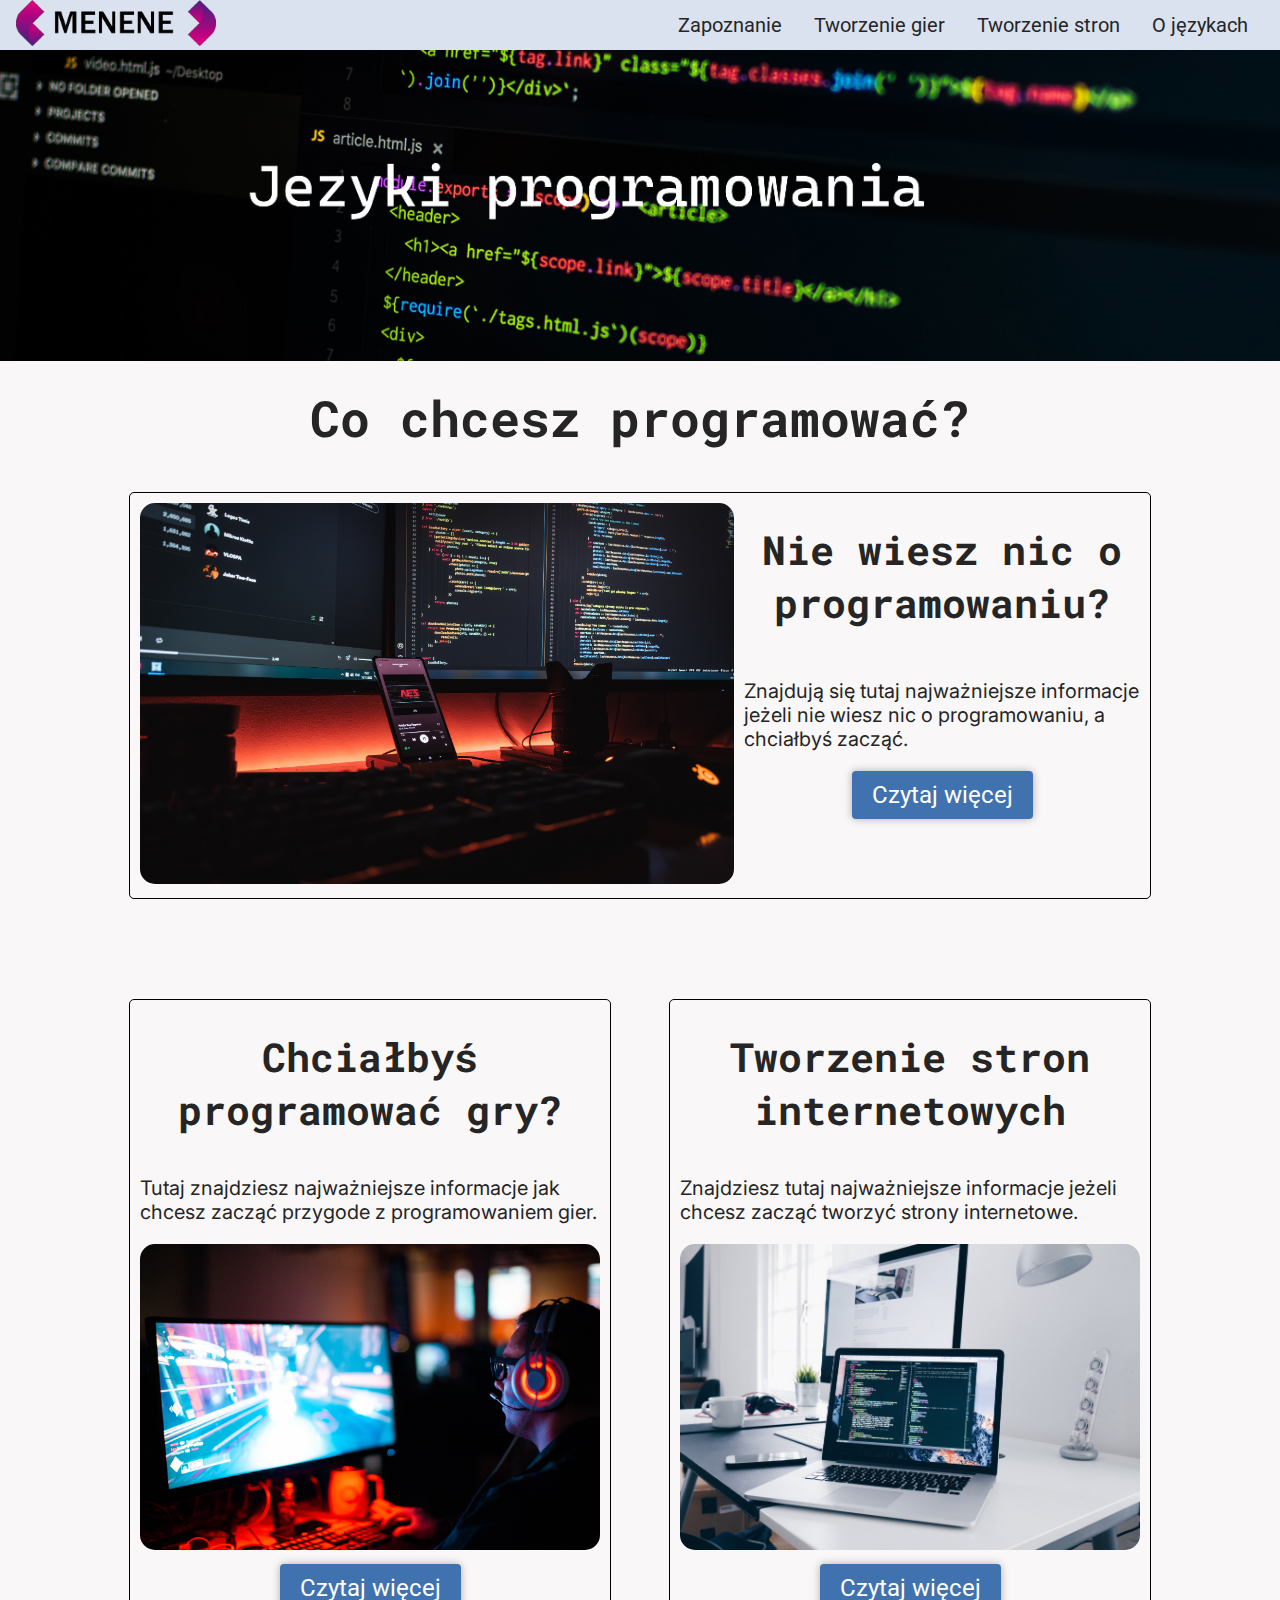
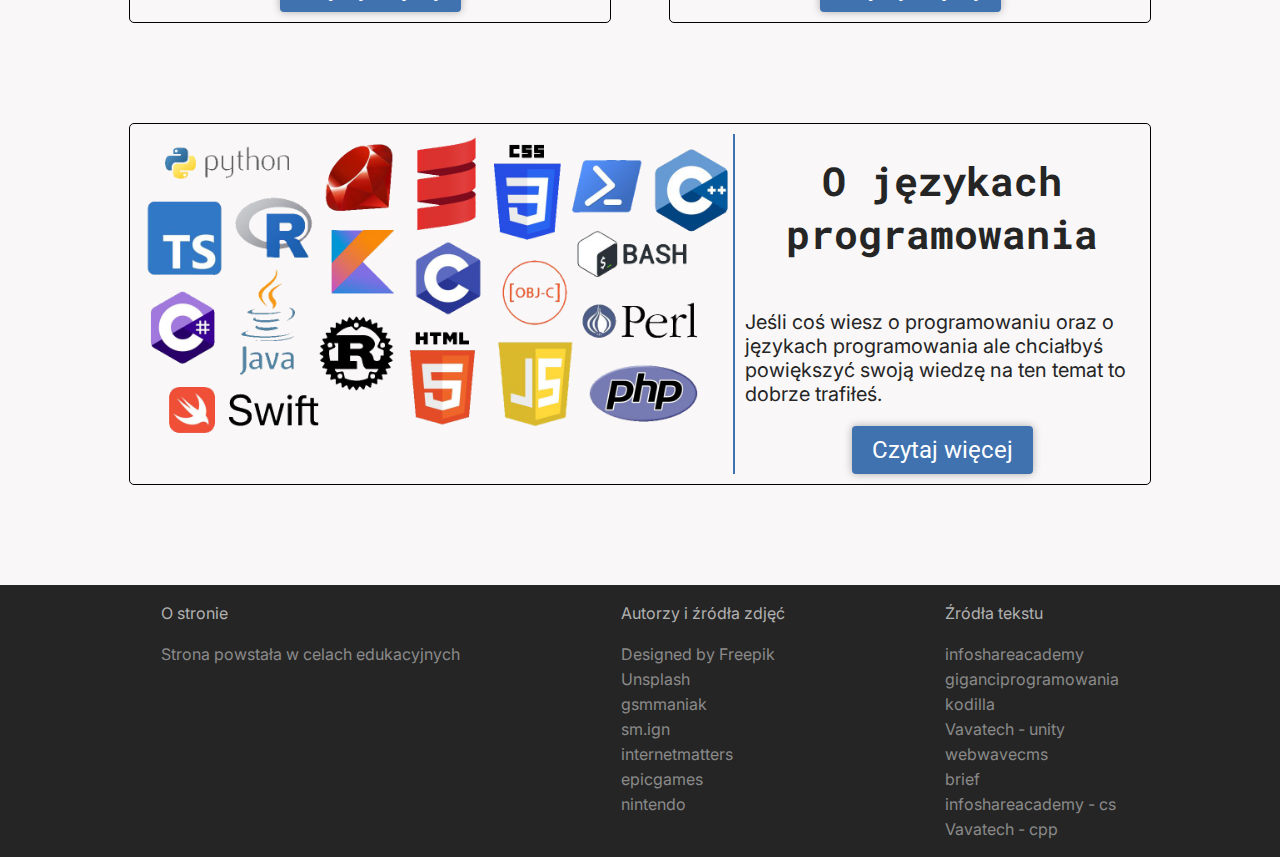
==== commit ed049132: "Dodanie contentu na stronę" ====
--- a/index.html
+++ b/index.html
@@ -72,14 +72,14 @@
 
         <div class="wideBox">
             <!--img Box-->
-            <div class="imgBox">
-                <img src="img/aboutBackground.jpg" alt="programowanie" class="picture">
+            <div class="imgBox" id="brImg">
+                <img src="img/programmingLanguages.png" alt="programowanie" class="picture">
             </div>
             <!--Text Box-->
             <div class="headersBox">
                 <h3 class="header text-center mb-5">O językach programowania</h3>
                 <p class="text">Jeśli coś wiesz o programowaniu oraz o językach programowania ale chciałbyś powiększyć swoją wiedzę na ten temat to dobrze trafiłeś.</p>
-                <button onclick="location.href='websites/Zapoznanie/zapoznanie.html'">Czytaj więcej</button>
+                <button onclick="location.href='websites/jezyki/jezyki.html'">Czytaj więcej</button>
             </div>
         </div>
 
@@ -95,12 +95,10 @@
             <p class="mb-3">Autorzy i źródła zdjęć</p>   
             <a href="http://www.freepik.com" target="_blank">Designed by Freepik</a>
             <a href="https://unsplash.com" target="_blank">Unsplash</a>
-            <a href="gsmmaniak.pl">gsmmaniak</a>
-            <a href="images.cgames.de">images.cgames</a>
-            <a href="sm.ign.com">sm.ign</a>
-            <a href="internetmatters.org">internetmatters</a>
-            <a href="strefainwestorow.pl">strefainwestorow</a>
-            <a href="cdn1.epicgames.com">epicgames</a>
+            <a href="https://www.gsmmaniak.pl">gsmmaniak</a>
+            <a href="https://pl.ign.com">sm.ign</a>
+            <a href="https://www.internetmatters.org">internetmatters</a>
+            <a href="https://dev.epicgames.com/en-US/services">epicgames</a>
             <a href="https://www.nintendo.com/store/products/subnautica-switch">nintendo</a>
         </div>
 
@@ -109,9 +107,11 @@
             <a href="https://infoshareacademy.com/blog/2021/01/18/jak-zaczac-programowac-gry/">infoshareacademy</a>
             <a href="https://www.giganciprogramowania.edu.pl/blog/jak-zaczac-przygode-z-programowaniem-gier">giganciprogramowania</a>
             <a href="https://kodilla.com/pl/blog/nauka-programowania-od-zera">kodilla</a>
-            <a href="Unity - Vavatech.pl">Vavatech</a>
+            <a href="https://vavatech.pl/technologie/tworzenie-gier/unity">Vavatech - unity</a>
             <a href="https://webwavecms.com/tworzenie-stron-internetowych-to-latwe">webwavecms</a>
             <a href="https://brief.pl/tworzenie-stron-internetowych-od-czego-powinienes-zaczac/">brief</a>
+            <a href="https://infoshareacademy.com/blog/2022/12/14/dlaczego-warto-zostac-c-developerem/">infoshareacademy - cs</a>
+            <a href="https://vavatech.pl/technologie/jezyki-programowania/cpp">Vavatech - cpp</a>
         </div>
 
     </div>
--- a/mainStyle.css
+++ b/mainStyle.css
@@ -1,5 +1,22 @@
 /*Google fonts: Kanit 500, Inter, Roboto Mono 400 and 600 */
 @import url('https://fonts.googleapis.com/css2?family=Inter&family=Kanit:wght@500&family=Roboto&family=Roboto+Mono:wght@600&display=swap');
+
+
+.prezentacjaKodu
+{
+    padding: 12px 10px;
+    width: 300px;
+    background-color: #3F72AF;
+    color: rgb(255, 255, 255);
+    font-family: 'Kanit';
+    font-size: 20px;
+    margin-left: 10px;
+    margin-bottom: 30px;
+    border-radius: 10px;
+    box-shadow: inset 0px 0px 10px 3px rgba(6, 70, 99, 1);
+    -moz-box-shadow: inset 0px 0px 10px 3px rgba(6, 70, 99, 1);
+}
+
 
 /*Szybkie style*/
 
@@ -52,6 +69,9 @@
     box-sizing:border-box;
     -moz-box-sizing: border-box;
     -webkit-box-sizing: border-box;
+    position: sticky;
+    top: 0px;
+    z-index: 99;
 }
 
 .top-nav > ul > li > a
@@ -60,6 +80,11 @@
     font-family: 'Roboto';
     font-size: 20px;
     text-decoration: none;
+}
+
+.top-nav > ul > li > a:hover
+{
+    color: #686868;
 }
   
 .menu 
@@ -115,7 +140,7 @@
     position: absolute;
     height: 4px;
     width: 30px;
-    transition: transform 400ms cubic-bezier(0.23, 1, 0.32, 1);
+    transition: transform 600ms cubic-bezier(0.23, 1, 0.32, 1);
     border-radius: 2px;
     box-sizing:border-box;
     -moz-box-sizing: border-box;
@@ -143,7 +168,7 @@
 #menu-toggle:checked + .menu-button-container .menu-button::before 
 {
     margin-top: 0px;
-    transform: rotate(405deg);
+    transform: rotate(220deg);
     box-sizing:border-box;
     -moz-box-sizing: border-box;
     -webkit-box-sizing: border-box;
@@ -160,7 +185,7 @@
 #menu-toggle:checked + .menu-button-container .menu-button::after 
 {
     margin-top: 0px;
-    transform: rotate(-405deg);
+    transform: rotate(-220deg);
     box-sizing:border-box;
     -moz-box-sizing: border-box;
     -webkit-box-sizing: border-box;
@@ -286,7 +311,7 @@
 {
     list-style-type: none;
     position: sticky;
-    top: 50px;
+    top: 70px;
 }
 
 .spis-list > li:before
@@ -531,6 +556,7 @@
     .footer{
         display: block;
         text-align: center;
+        width: 100%;
     }
     .footer-list{
         margin-bottom: 10px;
@@ -539,10 +565,10 @@
         height: 28px;
         width: auto;
     }
-    .navigation > a
-    {
-        font-size: 15px;
-        padding: 5px;
+
+    .list
+    {
+        margin-left: -25px;
     }
 
     .menu-button-container 
@@ -567,6 +593,11 @@
         color: #F9F7F7;
     }
 
+    .top-nav > ul > li > a:hover
+    {
+        color: rgb(180, 180, 180);
+    }
+
     #menu-toggle ~ .menu li 
     {
         height: 0;
--- a/indexStyle.css
+++ b/indexStyle.css
@@ -64,6 +64,11 @@
     margin-bottom: 100px;
 }
 
+#brImg
+{
+    border-right: 2px solid #3F72AF
+}
+
 @media screen and (max-width:1350px) {
     .box{
         width: 460px;
@@ -96,6 +101,9 @@
         width: 400px;
         flex-direction: column;
         align-items: center;
+    }
+    #brImg{
+        border-right: none;
     }
     .imgBox
     {
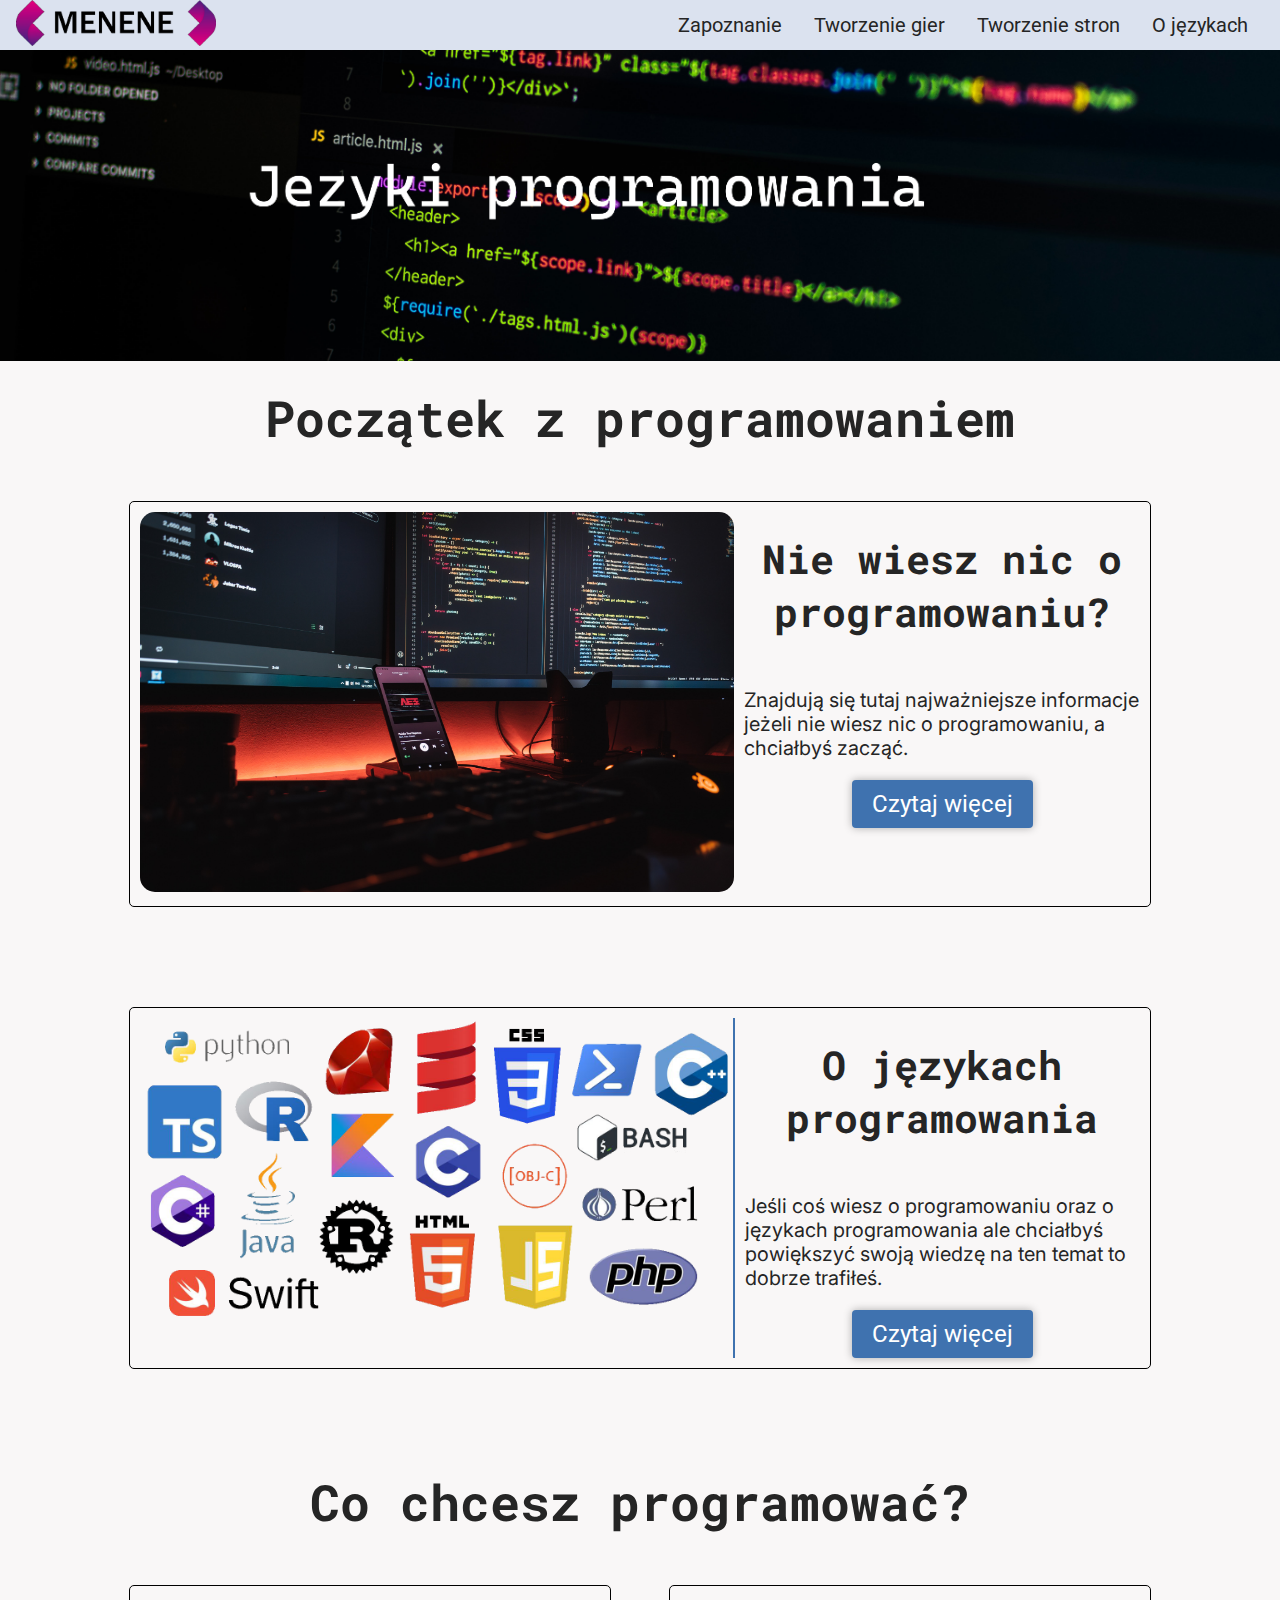
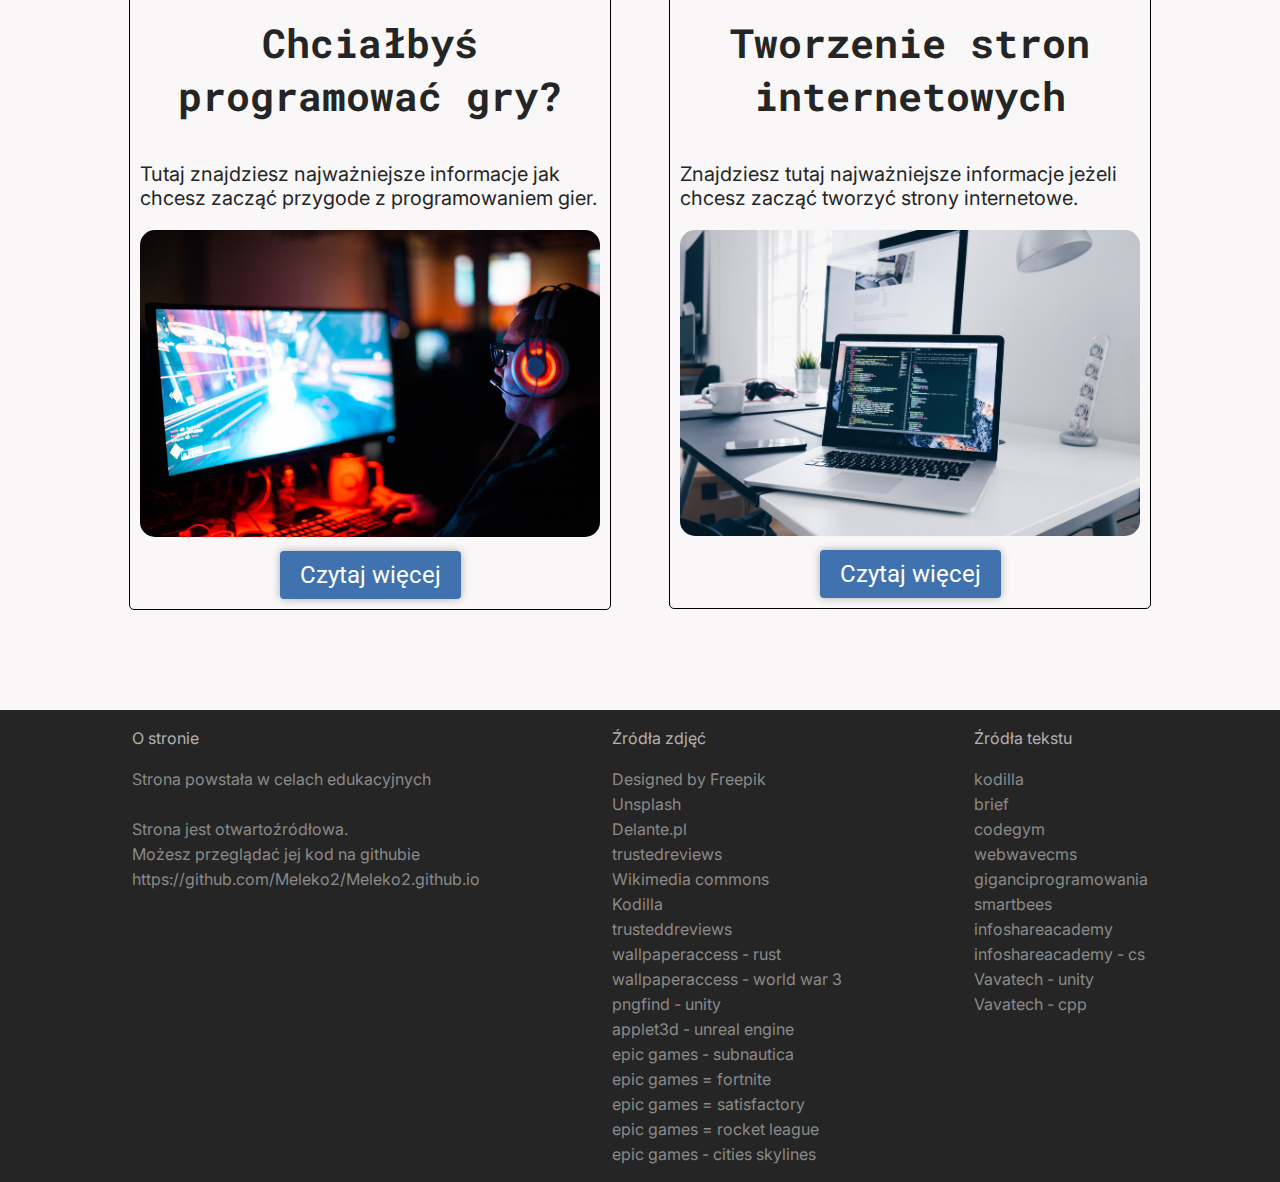
==== commit 0dfb6cc4: "Optymalizacja strony i dodano informacji na strone" ====
--- a/index.html
+++ b/index.html
@@ -31,27 +31,43 @@
           <li><a href="websites/stronyInternetowe/strony.html">Tworzenie stron</a></li>
           <li><a href="websites/jezyki/jezyki.html">O językach</a></li>
         </ul>
-      </div>
-
+    </div>
+    
     <!--Header-->
     <img id="background" src="img/programmingBackground.png" alt="">
-
+    
     <!--Main container-->
     <div class="container">
-        <h2 class="mediumHeader">Co chcesz programować?</h2>
-        <!--Title box-->
-            <div class="wideBox">
-                <!--img Box-->
-                <div class="imgBox">
-                    <img src="img/aboutBackground.jpg" alt="programowanie" class="picture">
-                </div>
-                <!--Text Box-->
-                <div class="headersBox">
-                    <h3 class="header text-center mb-5">Nie wiesz nic o programowaniu?</h3>
-                    <p class="text">Znajdują się tutaj najważniejsze informacje jeżeli nie wiesz nic o programowaniu, a chciałbyś zacząć.</p>
-                    <button onclick="location.href='websites/Zapoznanie/zapoznanie.html'">Czytaj więcej</button>
-                </div>
+        <h2 class="mediumHeader mb-5">Początek z programowaniem</h2>
+        <!--Title boxes-->
+        
+        <div class="wideBox">
+            <!--img Box-->
+            <div class="imgBox">
+                <img src="img/aboutBackground.jpg" alt="programowanie" class="picture">
             </div>
+            <!--Text Box-->
+            <div class="headersBox">
+                <h3 class="header text-center mb-5">Nie wiesz nic o programowaniu?</h3>
+                <p class="text">Znajdują się tutaj najważniejsze informacje jeżeli nie wiesz nic o programowaniu, a chciałbyś zacząć.</p>
+                <button onclick="location.href='websites/Zapoznanie/zapoznanie.html'">Czytaj więcej</button>
+            </div>
+        </div>
+        
+        <div class="wideBox">
+            <!--img Box-->
+            <div class="imgBox" id="brImg">
+                <img src="img/programmingLanguages.png" alt="programowanie" class="picture">
+            </div>
+            <!--Text Box-->
+            <div class="headersBox">
+                <h3 class="header text-center mb-5">O językach programowania</h3>
+                <p class="text">Jeśli coś wiesz o programowaniu oraz o językach programowania ale chciałbyś powiększyć swoją wiedzę na ten temat to dobrze trafiłeś.</p>
+                <button onclick="location.href='websites/jezyki/jezyki.html'">Czytaj więcej</button>
+            </div>
+        </div>
+        
+        <h2 class="mediumHeader mb-5">Co chcesz programować?</h2>
         <!--Boxes-->
         <div class="boxy">
             <!--Game box-->
@@ -70,50 +86,49 @@
             </div>
         </div>
 
-        <div class="wideBox">
-            <!--img Box-->
-            <div class="imgBox" id="brImg">
-                <img src="img/programmingLanguages.png" alt="programowanie" class="picture">
-            </div>
-            <!--Text Box-->
-            <div class="headersBox">
-                <h3 class="header text-center mb-5">O językach programowania</h3>
-                <p class="text">Jeśli coś wiesz o programowaniu oraz o językach programowania ale chciałbyś powiększyć swoją wiedzę na ten temat to dobrze trafiłeś.</p>
-                <button onclick="location.href='websites/jezyki/jezyki.html'">Czytaj więcej</button>
-            </div>
-        </div>
-
     </div>
 
     <div class="footer">
         <div class="footer-list">
             <p class="mb-3">O stronie</p>
-            <a href="#">Strona powstała w celach edukacyjnych</a>
+            <a href="#">Strona powstała w celach edukacyjnych</a><br>
+            <a href="#">Strona jest otwartoźródłowa.<br>
+            Możesz przeglądać jej kod na githubie <a href="https://github.com/Meleko2/Meleko2.github.io" target="_blank">https://github.com/Meleko2/Meleko2.github.io</a></a>
         </div>
 
         <div class="footer-list">
-            <p class="mb-3">Autorzy i źródła zdjęć</p>   
+            <p class="mb-3">Źródła zdjęć</p>   
             <a href="http://www.freepik.com" target="_blank">Designed by Freepik</a>
             <a href="https://unsplash.com" target="_blank">Unsplash</a>
-            <a href="https://www.gsmmaniak.pl">gsmmaniak</a>
-            <a href="https://pl.ign.com">sm.ign</a>
-            <a href="https://www.internetmatters.org">internetmatters</a>
-            <a href="https://dev.epicgames.com/en-US/services">epicgames</a>
-            <a href="https://www.nintendo.com/store/products/subnautica-switch">nintendo</a>
+            <a href="https://delante.pl/definicje/certyfikat-ssl/" target="_blank">Delante.pl</a>
+            <a href="https://www.trustedreviews.com/news/fortnite-chapter-3-new-map-battle-pass-skins-release-date-4189712">trustedreviews</a>
+            <a href="https://commons.wikimedia.org/wiki/Strona_główna" target="_blank">Wikimedia commons</a>
+            <a href="https://kodilla.com/pl/blog/jak-efektywnie-uczyc-sie-programowania" target="_blank">Kodilla</a>
+            <a href="https://www.trustedreviews.com/news/pokemon-go-gets-a-special-update-for-iphones-4189154" target="_blank">trusteddreviews</a>
+            <a href="https://wallpaperaccess.com/rust-game" target="_blank">wallpaperaccess - rust</a>
+            <a href="https://wallpaperaccess.com/world-war-3-game" target="_blank">wallpaperaccess - world war 3</a>
+            <a href="https://www.pngfind.com/freepng/unity-logo/" target="_blank">pngfind - unity</a>
+            <a href="https://applet3d.com/3d-rendering/best-architectural-rendering-software/" target="_blank">applet3d - unreal engine</a>
+            <a href="https://store.epicgames.com/en-US/p/subnautica" target="_blank">epic games - subnautica</a>
+            <a href="https://store.epicgames.com/en-US/p/fortnite" target="_blank">epic games = fortnite</a>
+            <a href="https://store.epicgames.com/en-US/p/satisfactory" target="_blank">epic games = satisfactory</a>
+            <a href="https://store.epicgames.com/en-US/p/rocket-league" target="_blank">epic games = rocket league</a>
+            <a href="https://store.epicgames.com/pl/p/cities-skylines" target="_blank">epic games - cities skylines</a>
+
         </div>
 
         <div class="footer-list">
             <p class="mb-3">Źródła tekstu</p>
-            <a href="https://infoshareacademy.com/blog/2021/01/18/jak-zaczac-programowac-gry/">infoshareacademy</a>
-            <a href="https://www.giganciprogramowania.edu.pl/blog/jak-zaczac-przygode-z-programowaniem-gier">giganciprogramowania</a>
-            <a href="https://kodilla.com/pl/blog/nauka-programowania-od-zera">kodilla</a>
-            <a href="https://vavatech.pl/technologie/tworzenie-gier/unity">Vavatech - unity</a>
-            <a href="https://webwavecms.com/tworzenie-stron-internetowych-to-latwe">webwavecms</a>
-            <a href="https://brief.pl/tworzenie-stron-internetowych-od-czego-powinienes-zaczac/">brief</a>
-            <a href="https://infoshareacademy.com/blog/2022/12/14/dlaczego-warto-zostac-c-developerem/">infoshareacademy - cs</a>
-            <a href="https://vavatech.pl/technologie/jezyki-programowania/cpp">Vavatech - cpp</a>
+            <a href="https://kodilla.com/pl/blog/nauka-programowania-od-zera" target="_blank">kodilla</a>
+            <a href="https://brief.pl/tworzenie-stron-internetowych-od-czego-powinienes-zaczac/" target="_blank">brief</a>
+            <a href="https://codegym.cc/pl/groups/posts/dlaczego-powiniene-nauczy-si-jzyka-java-w-2020" target="_blank">codegym</a>
+            <a href="https://webwavecms.com/tworzenie-stron-internetowych-to-latwe" target="_blank">webwavecms</a>
+            <a href="https://www.giganciprogramowania.edu.pl/blog/jak-zaczac-przygode-z-programowaniem-gier" target="_blank">giganciprogramowania</a>
+            <a href="https://smartbees.pl/baza-wiedzy/php" target="_blank">smartbees</a>
+            <a href="https://infoshareacademy.com/blog/2021/01/18/jak-zaczac-programowac-gry/" target="_blank">infoshareacademy</a>
+            <a href="https://infoshareacademy.com/blog/2022/12/14/dlaczego-warto-zostac-c-developerem/" target="_blank">infoshareacademy - cs</a>
+            <a href="https://vavatech.pl/technologie/tworzenie-gier/unity" target="_blank">Vavatech - unity</a>
+            <a href="https://vavatech.pl/technologie/jezyki-programowania/cpp" target="_blank">Vavatech - cpp</a>
         </div>
-
-    </div>
 </body>
 </html>
--- a/mainStyle.css
+++ b/mainStyle.css
@@ -1,22 +1,7 @@
 /*Google fonts: Kanit 500, Inter, Roboto Mono 400 and 600 */
 @import url('https://fonts.googleapis.com/css2?family=Inter&family=Kanit:wght@500&family=Roboto&family=Roboto+Mono:wght@600&display=swap');
 
-
-.prezentacjaKodu
-{
-    padding: 12px 10px;
-    width: 300px;
-    background-color: #3F72AF;
-    color: rgb(255, 255, 255);
-    font-family: 'Kanit';
-    font-size: 20px;
-    margin-left: 10px;
-    margin-bottom: 30px;
-    border-radius: 10px;
-    box-shadow: inset 0px 0px 10px 3px rgba(6, 70, 99, 1);
-    -moz-box-shadow: inset 0px 0px 10px 3px rgba(6, 70, 99, 1);
-}
-
+*{ scroll-behavior: smooth;}
 
 /*Szybkie style*/
 
@@ -237,7 +222,7 @@
 
 .bigHeader
 {
-    font-size: 80px;
+    font-size: 70px;
     color: #252525;
     font-family: 'Roboto mono';
 }
@@ -319,6 +304,7 @@
     content: "•";
     color: #3F72AF;
     margin-right: 10px;
+    scroll-behavior: smooth;
 }
 
 .link-spis
@@ -530,7 +516,7 @@
 
     .mediumHeader
     {
-        font-size: 40px;
+        font-size: 35px;
     }
 
     .bigHeader
@@ -549,28 +535,8 @@
 
 }
 
-@media screen and (max-width:800px) {
-    .header{
-        font-size: 20px;
-    }
-    .footer{
-        display: block;
-        text-align: center;
-        width: 100%;
-    }
-    .footer-list{
-        margin-bottom: 10px;
-    }
-    #logoIndex{
-        height: 28px;
-        width: auto;
-    }
-
-    .list
-    {
-        margin-left: -25px;
-    }
-
+@media screen and (max-width:850px)
+{
     .menu-button-container 
     {
         display: flex;
@@ -632,9 +598,32 @@
     }
 }
 
+@media screen and (max-width:800px) {
+    .header{
+        font-size: 20px;
+    }
+    .footer{
+        display: block;
+        text-align: center;
+        width: 100%;
+    }
+    .footer-list{
+        margin-bottom: 10px;
+    }
+    #logoIndex{
+        height: 28px;
+        width: auto;
+    }
+
+    .list
+    {
+        margin-left: -25px;
+    }
+}
+
 @media screen and (max-width:600px) {
     .bigHeader{
-        font-size: 45px;
+        font-size: 35px;
     }
     .main{
         width: 100%;
--- a/indexStyle.css
+++ b/indexStyle.css
@@ -25,6 +25,14 @@
 {
     transform: scale(1.1);
 }
+
+.temp
+{
+    display: flex;
+    justify-content: center;
+    align-items: center;
+}
+
 
 .headersBox
 {
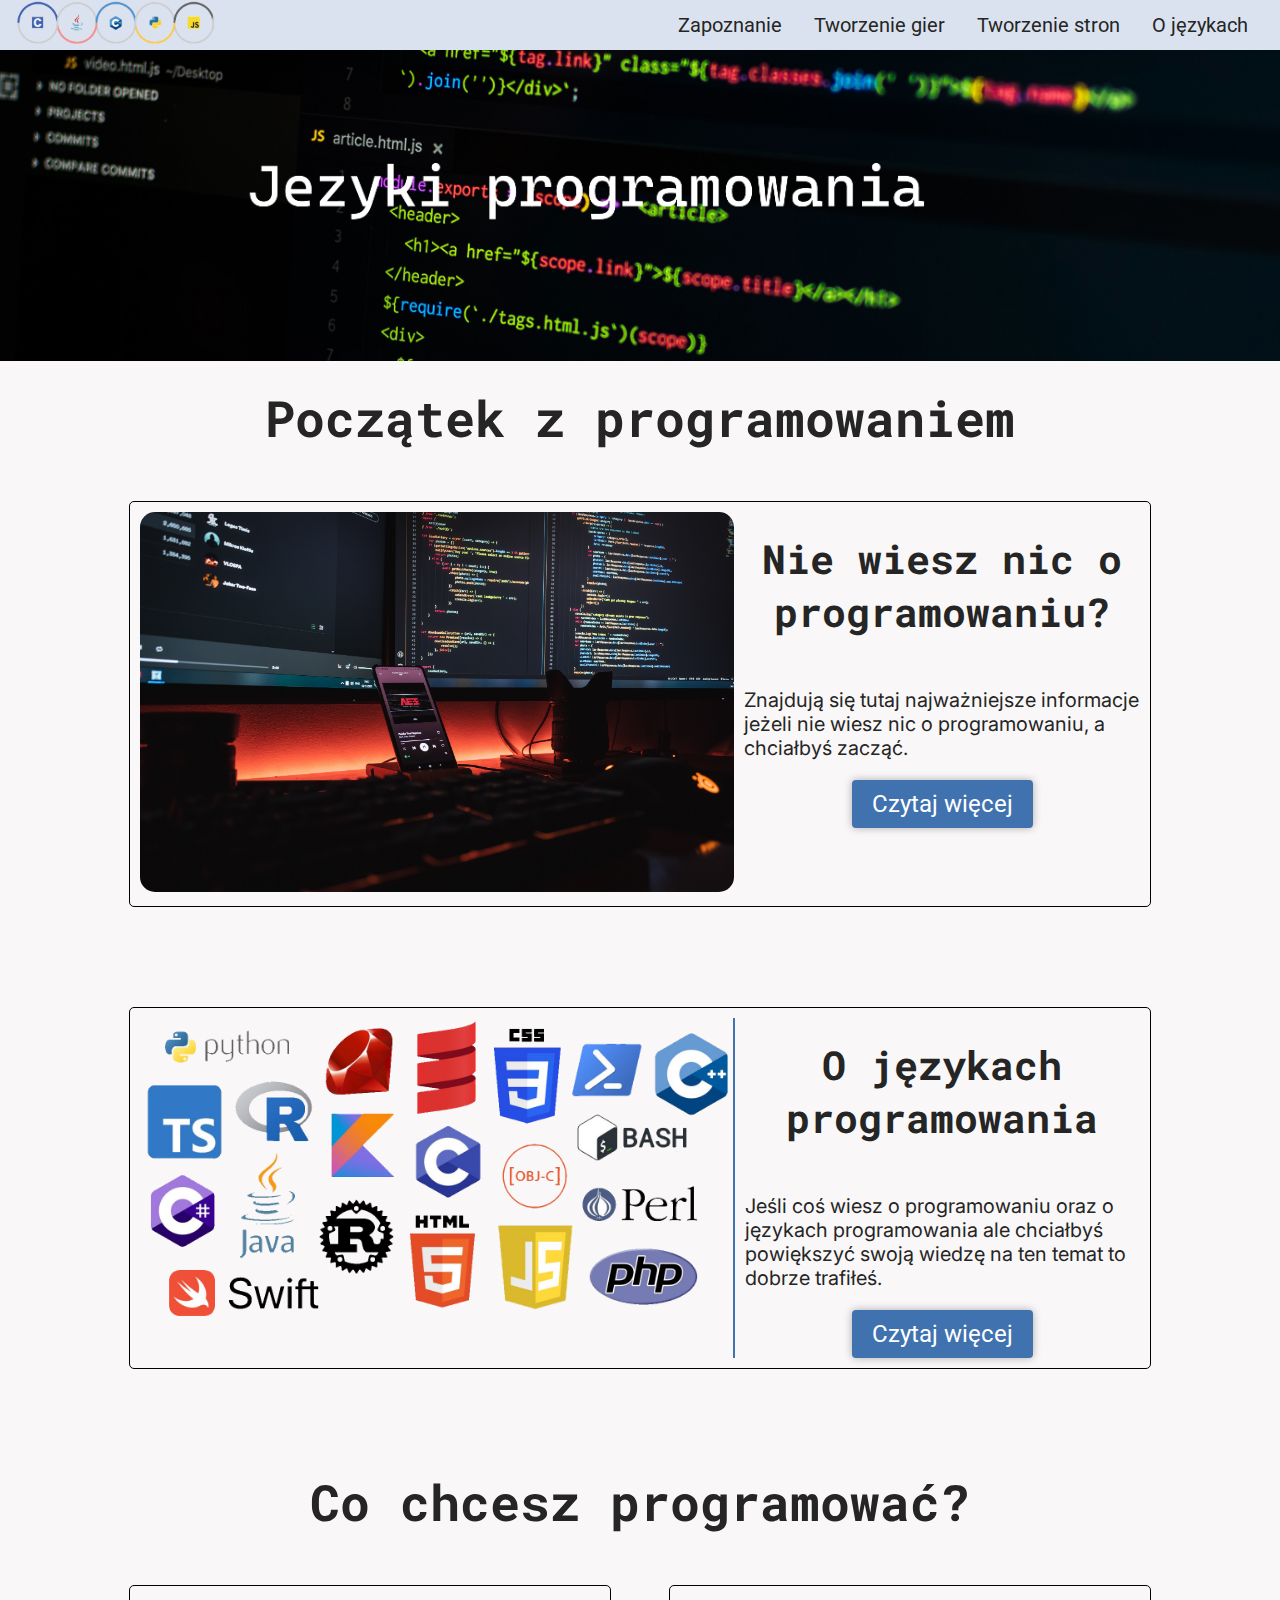
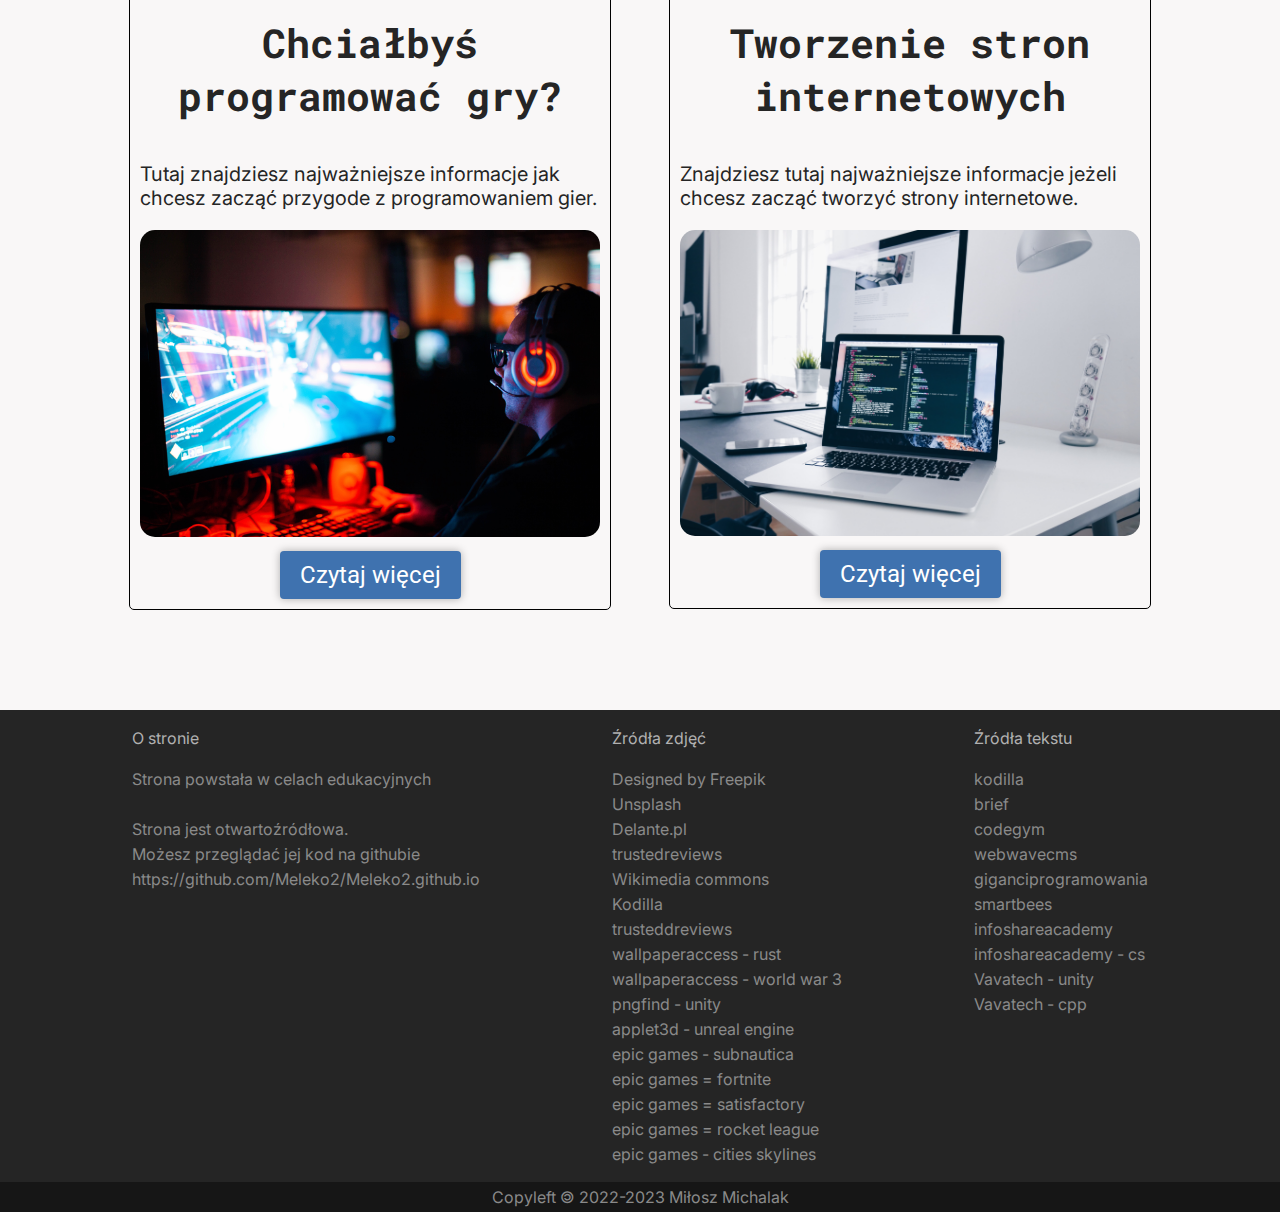
==== commit 2729808d: "Poprawa strony" ====
--- a/index.html
+++ b/index.html
@@ -8,9 +8,9 @@
     <meta http-equiv="Content-Type" content="text/html;charset=UTF-8">
     <meta name="description" content="Strona wykonana w celach edukacyjnych, zrzekam sie wszystkich praw autorskich">
     <meta name="keywords" content="Language, jezyki, Programming, programowania, programowanie, nauka, edukacja">
-    <meta name="author" content="Meleko2">
+    <meta name="author" content="Miłosz Michalak">
     <title>Języki programowania</title>
-    <link rel="icon" href="img/smallLogo.png">
+    <link rel="icon" type="image/png" href="/img/SmallLogo.png">
     <link rel="stylesheet" href="mainStyle.css">
     <link rel="stylesheet" href="indexStyle.css">
 </head>
@@ -53,7 +53,6 @@
                 <button onclick="location.href='websites/Zapoznanie/zapoznanie.html'">Czytaj więcej</button>
             </div>
         </div>
-        
         <div class="wideBox">
             <!--img Box-->
             <div class="imgBox" id="brImg">
@@ -130,5 +129,11 @@
             <a href="https://vavatech.pl/technologie/tworzenie-gier/unity" target="_blank">Vavatech - unity</a>
             <a href="https://vavatech.pl/technologie/jezyki-programowania/cpp" target="_blank">Vavatech - cpp</a>
         </div>
+        </div>
+
+        <div id="down-footer">
+            <a href="#">Copyleft 🄯 2022-2023 Miłosz Michalak</a>
+        </div>
+
 </body>
 </html>
--- a/mainStyle.css
+++ b/mainStyle.css
@@ -1,7 +1,7 @@
 /*Google fonts: Kanit 500, Inter, Roboto Mono 400 and 600 */
 @import url('https://fonts.googleapis.com/css2?family=Inter&family=Kanit:wght@500&family=Roboto&family=Roboto+Mono:wght@600&display=swap');
 
-*{ scroll-behavior: smooth;}
+*{scroll-behavior: smooth;}
 
 /*Szybkie style*/
 
@@ -126,6 +126,9 @@
     height: 4px;
     width: 30px;
     transition: transform 600ms cubic-bezier(0.23, 1, 0.32, 1);
+    -o-transition: transform 600ms cubic-bezier(0.23, 1, 0.32, 1);
+    -moz-transition: transform 600ms cubic-bezier(0.23, 1, 0.32, 1);
+    -webkit-transition: transform 600ms cubic-bezier(0.23, 1, 0.32, 1);
     border-radius: 2px;
     box-sizing:border-box;
     -moz-box-sizing: border-box;
@@ -272,6 +275,7 @@
     transition: all 0.2s ease-out;
     -moz-transition: all 0.2s ease-out;
     -webkit-transition: all 0.2s ease-out;
+    -o-transition: all 0.2 ease-out;
 }
 
 .link:hover
@@ -337,6 +341,20 @@
     color: #8a8a8a;
     text-decoration: none;
 }
+
+#down-footer
+{
+    background-color: #161616;
+    text-align: center;
+    padding: 5px 0px;
+}
+
+#down-footer > a{
+    color: #8a8a8a;
+    text-decoration: none;
+    font-family: 'Inter';
+    font-weight: 400;
+} 
 
 .footer > * > p
 {
@@ -397,9 +415,10 @@
   color: #96c5ff;
   font-weight: 500;
   font-size: 25px;
-  transition: 0.6s ease;
-  -moz-transition: 0.6s ease;
-  -webkit-transition: 0.6s ease;
+  transition: 0.6s all ease;
+  -moz-transition: 0.6s all ease;
+  -webkit-transition: 0.6s all ease;
+  -o-transition: 0.6s all ease;
   border-radius: 0 3px 3px 0;
   user-select: none;
   -moz-user-select: none;
@@ -557,6 +576,7 @@
     .top-nav > ul > li > a
     {
         color: #F9F7F7;
+        font-family: 'Roboto mono';
     }
 
     .top-nav > ul > li > a:hover
@@ -571,6 +591,9 @@
         padding: 0;
         border: 0;
         transition: height 400ms cubic-bezier(0.23, 1, 0.32, 1);
+        -o-transition: height 400ms cubic-bezier(0.23, 1, 0.32, 1);
+        -moz-transition: height 400ms cubic-bezier(0.23, 1, 0.32, 1);
+        -webkit-transition: height 400ms cubic-bezier(0.23, 1, 0.32, 1);
     }
 
     #menu-toggle:checked ~ .menu li 
@@ -579,6 +602,9 @@
         height: 2.5em;
         padding: 0.5em;
         transition: height 400ms cubic-bezier(0.23, 1, 0.32, 1);
+        -o-transition: height 400ms cubic-bezier(0.23, 1, 0.32, 1);
+        -moz-transition: height 400ms cubic-bezier(0.23, 1, 0.32, 1);
+        -webkit-transition: height 400ms cubic-bezier(0.23, 1, 0.32, 1)
     }
 
     .menu > li 
@@ -611,7 +637,7 @@
         margin-bottom: 10px;
     }
     #logoIndex{
-        height: 28px;
+        height: 40px;
         width: auto;
     }
 
--- a/indexStyle.css
+++ b/indexStyle.css
@@ -19,6 +19,7 @@
     transition: all 0.5s ease-in-out;
     -webkit-transition: all 0.5s ease-in-out;
     -moz-transition: all 0.5s ease-in-out;
+    -o-transition: all 0.5s ease-in-out;
 }
 
 .wideBox:hover
@@ -59,11 +60,15 @@
     transition: all 0.5s ease-in-out;
     -moz-transition: all 0.5s ease-in-out;
     -webkit-transition: all 0.5s ease-in-out;
+    -o-transition: all 0.5s ease-in-out;
 }
 
 .box:hover
 {
     transform: scale(1.1);
+    -webkit-transform: scale(1.1);
+    -moz-transform: scale(1.1);
+    -o-transform: scale(1.1);
 }
 
 .boxy
@@ -147,25 +152,42 @@
     }   
 
     .box{
-        width: 320px;
+        width: 300px;
+        height: 450px;
     }
 
     .wideBox{
-        width: 320px;
+        width: 300px;
+        height: 450px;
         align-items: center; 
         padding-top: 0;
     }
 
     .imgBox{
-        transform: scale(82%);
-        -moz-transform: scale(82%);
-        -webkit-transform: scale(82%);
+        transform: scale(76%);
+        -moz-transform: scale(76%);
+        -webkit-transform: scale(76%);
+        -o-transform: scale(76%);
     }
 
     .headersBox{
-        transform: scale(83%);
-        -moz-transform: scale(83%);
-        -webkit-transform: scale(83%);
+        transform: scale(77%);
+        -moz-transform: scale(77%);
+        -webkit-transform: scale(77%);
+        -o-transform: scale(77%);
         margin-right: 10px;
     }
+    
+    #background
+    {
+        display: none;
+    }
+    
+    .headersBox > .header{
+        transform: scale(110%);
+        -moz-transform: scale(110%);
+        -webkit-transform: scale(110%);
+        -o-transform: scale(110%);
+    }
+
 }
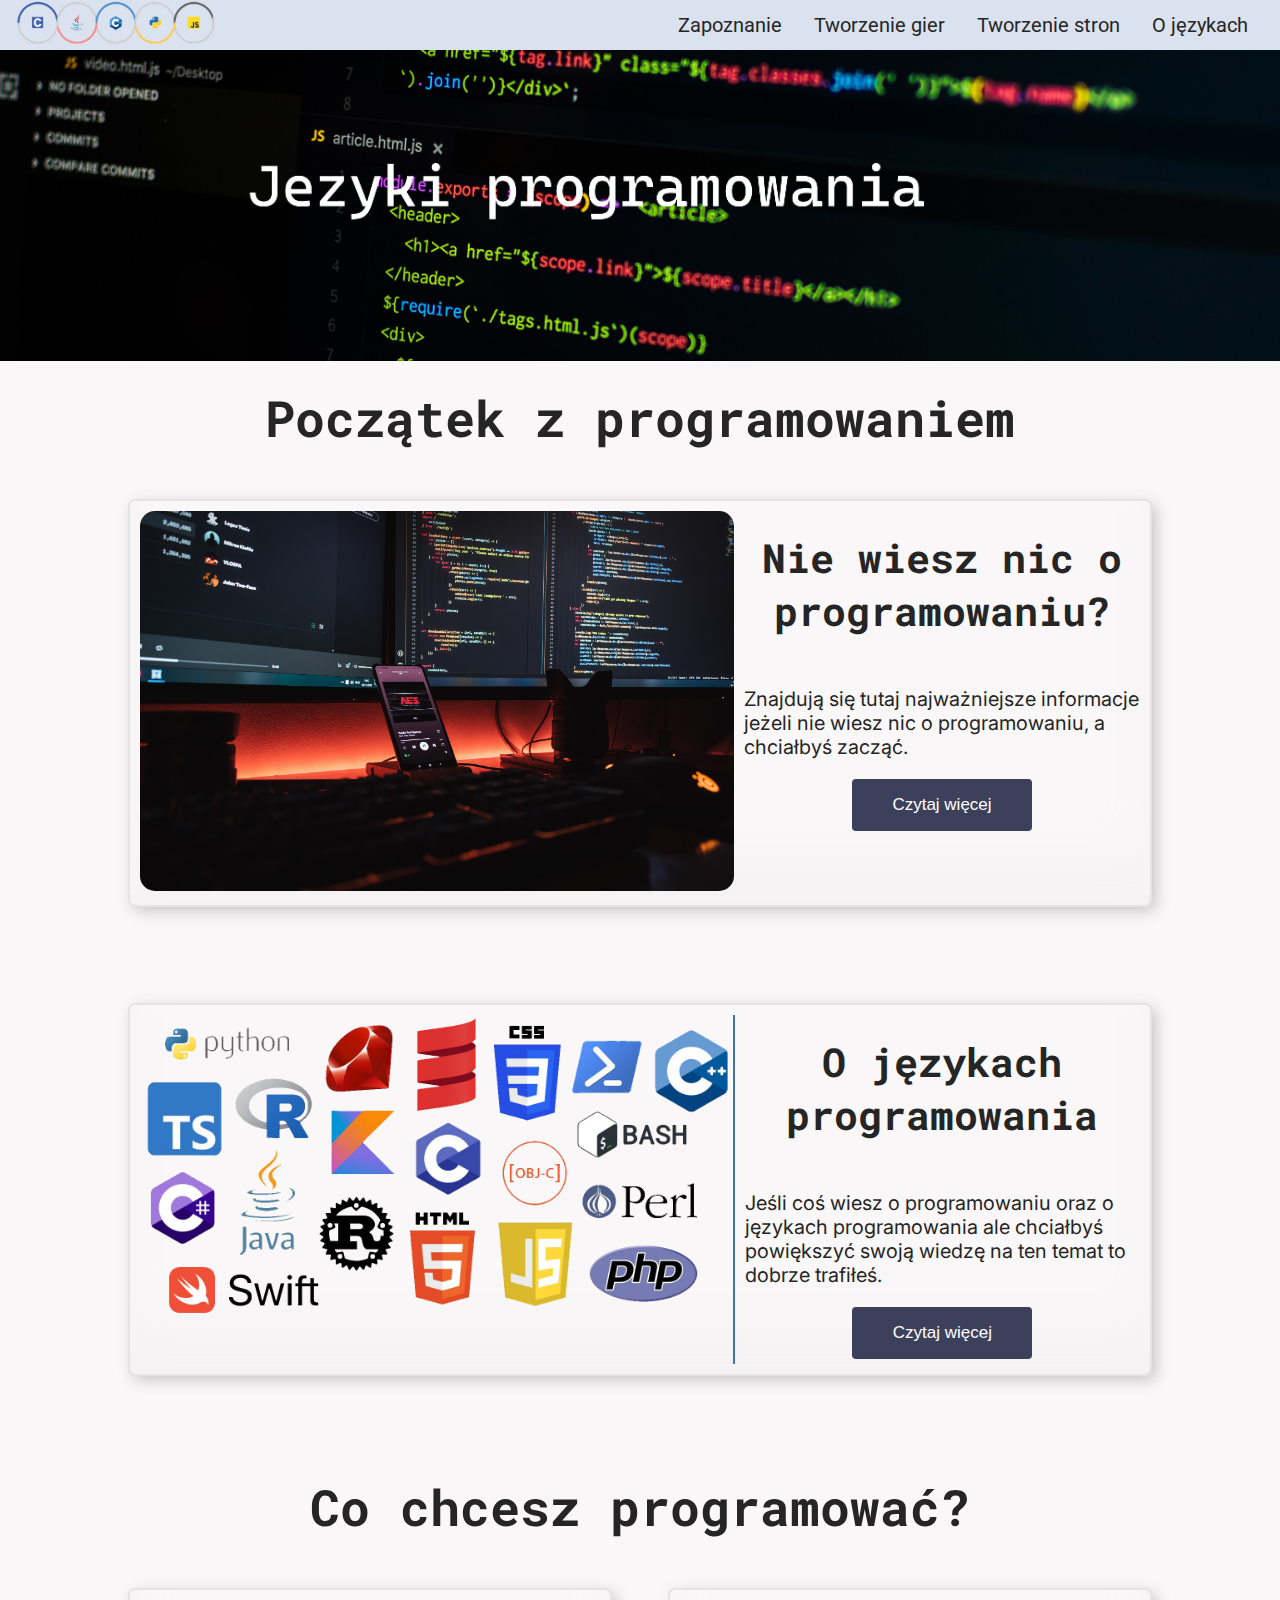
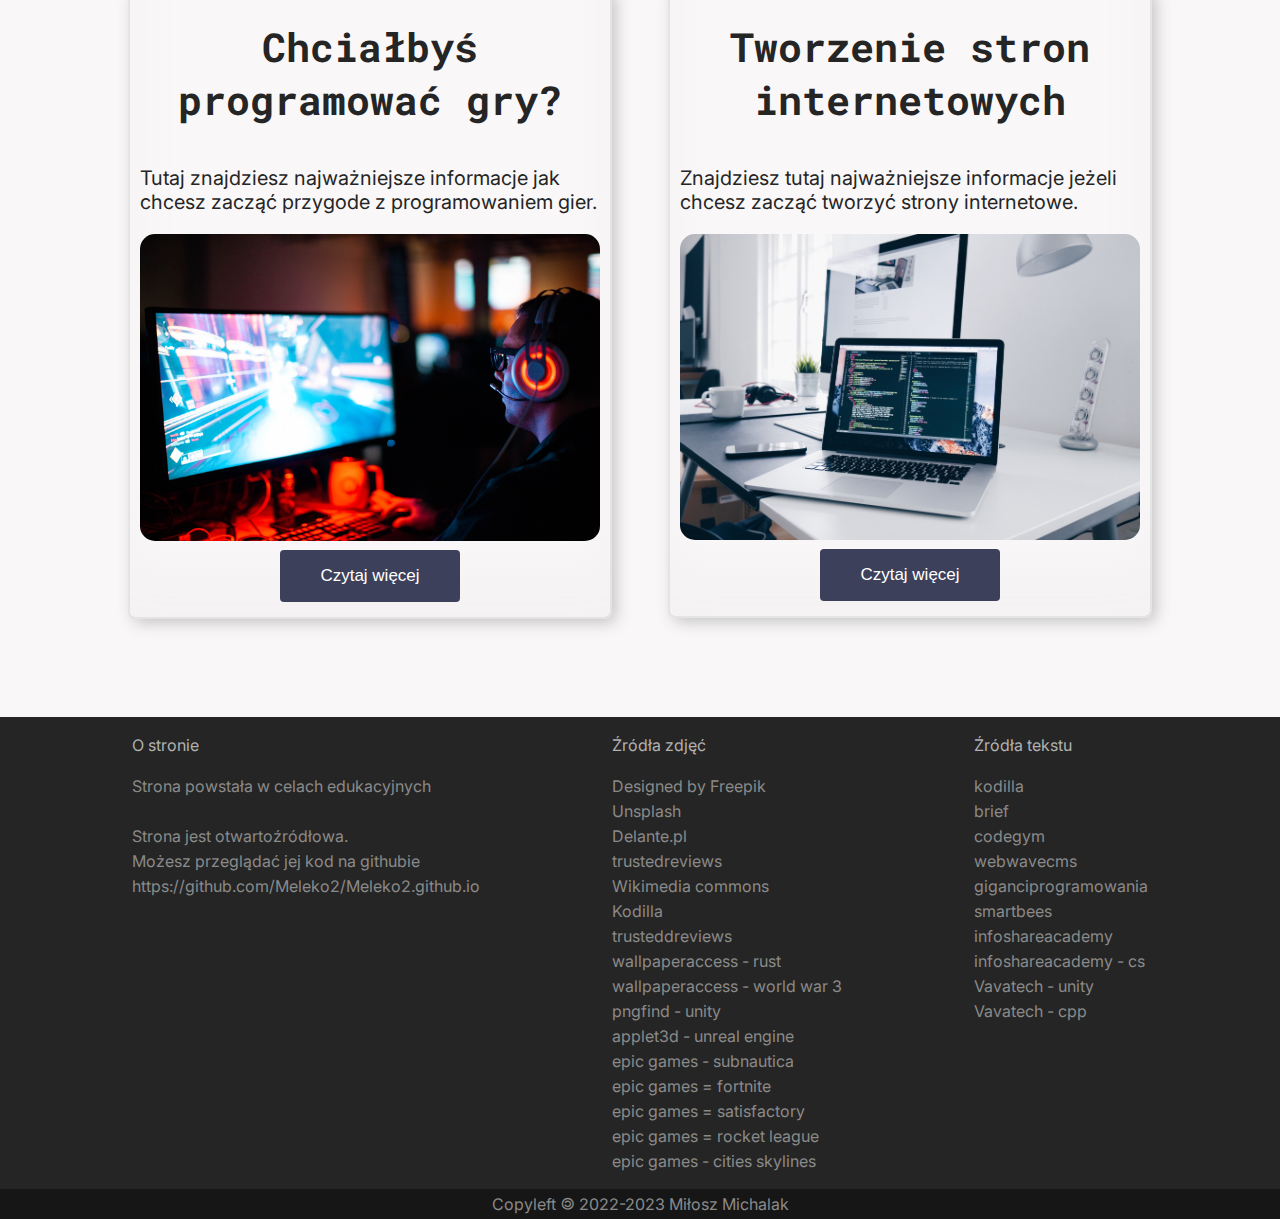
==== commit 811a1abe: "Aktualizacja strony" ====
--- a/index.html
+++ b/index.html
@@ -50,7 +50,7 @@
             <div class="headersBox">
                 <h3 class="header text-center mb-5">Nie wiesz nic o programowaniu?</h3>
                 <p class="text">Znajdują się tutaj najważniejsze informacje jeżeli nie wiesz nic o programowaniu, a chciałbyś zacząć.</p>
-                <button onclick="location.href='websites/Zapoznanie/zapoznanie.html'">Czytaj więcej</button>
+                <button onclick="location.href='websites/Zapoznanie/zapoznanie.html'"><span>Czytaj więcej</span></button>
             </div>
         </div>
         <div class="wideBox">
@@ -62,7 +62,7 @@
             <div class="headersBox">
                 <h3 class="header text-center mb-5">O językach programowania</h3>
                 <p class="text">Jeśli coś wiesz o programowaniu oraz o językach programowania ale chciałbyś powiększyć swoją wiedzę na ten temat to dobrze trafiłeś.</p>
-                <button onclick="location.href='websites/jezyki/jezyki.html'">Czytaj więcej</button>
+                <button onclick="location.href='websites/jezyki/jezyki.html'"><span>Czytaj więcej</span></button>
             </div>
         </div>
         
@@ -74,14 +74,14 @@
                     <h3 class="header text-center">Chciałbyś programować gry?</h3>
                     <p class="text">Tutaj znajdziesz najważniejsze informacje jak chcesz zacząć przygode z programowaniem gier.</p>
                     <img src="img/gameBackground.jpg" alt="Osoba grająca w gre" class="picture">
-                    <button onclick="location.href='websites/gry/gry.html'">Czytaj więcej</button>
+                    <button onclick="location.href='websites/gry/gry.html'"><span>Czytaj więcej</span></button>
             </div>
             <!--Web box-->
             <div class="box">
                 <h3 class="header text-center">Tworzenie stron internetowych</h3>
                 <p class="text">Znajdziesz tutaj najważniejsze informacje jeżeli chcesz zacząć tworzyć strony internetowe.</p>
                 <img src="img/websiteBackground.jpg" alt="laptop z otwartym programem do programowania i w tle monitor z otwarta strona internetowa" class="picture">
-                <button onclick="location.href='websites/stronyInternetowe/strony.html'">Czytaj więcej</button>
+                <button onclick="location.href='websites/stronyInternetowe/strony.html'"><span>Czytaj więcej</span></button>
             </div>
         </div>
 
@@ -132,7 +132,7 @@
         </div>
 
         <div id="down-footer">
-            <a href="#">Copyleft 🄯 2022-2023 Miłosz Michalak</a>
+            <a href="#">Copyleft <span id="copyleft">&copy;</span> 2022-2023 Miłosz Michalak</a>
         </div>
 
 </body>
--- a/mainStyle.css
+++ b/mainStyle.css
@@ -356,6 +356,11 @@
     font-weight: 400;
 } 
 
+#copyleft{
+    display: inline-block;
+    transform: rotate(180deg);
+}
+
 .footer > * > p
 {
     color: #b1b1b1;
@@ -366,23 +371,49 @@
     padding-bottom: 15px;
 }
 
-button
-{
-    color: #fff;
-    background-color: #3F72AF;
-    padding: 10px 20px;
-    font-family: 'Roboto', sans-serif;
-    font-size: 1.5rem;
-    outline: 0;
-    border: 0;
-    border-radius: 0.25rem;
-    box-shadow: 0 0 0.5rem rgba(0, 0, 0, 0.3);
+button {
+    display: inline-block;
+    border-radius: 4px;
+    background-color: #3d405b;
+    border: none;
+    color: #FFFFFF;
+    text-align: center;
+    font-size: 17px;
+    padding: 16px;
+    width: 180px;
+    transition: all 0.5s;
     cursor: pointer;
-    margin-top: 10px;
+    margin: 5px;
     display: block;
+    margin-right: auto;
     margin-left: auto;
-    margin-right: auto;
-}
+   }
+   
+   button span {
+    cursor: pointer;
+    display: inline-block;
+    position: relative;
+    transition: 0.5s;
+   }
+   
+   button span:after {
+    content: '»';
+    position: absolute;
+    opacity: 0;
+    top: 0;
+    right: -15px;
+    transition: 0.5s;
+   }
+   
+   button:hover span {
+    padding-right: 15px;
+   }
+   
+   button:hover span:after {
+    opacity: 1;
+    right: 0;
+   }
+  
   
 /* CAROUSEL*/
 
@@ -633,9 +664,6 @@
         text-align: center;
         width: 100%;
     }
-    .footer-list{
-        margin-bottom: 10px;
-    }
     #logoIndex{
         height: 40px;
         width: auto;
@@ -645,6 +673,12 @@
     {
         margin-left: -25px;
     }
+    button
+    {
+        font-size: 12px;
+        letter-spacing: 1px;
+        width: 131px;
+    }
 }
 
 @media screen and (max-width:600px) {
--- a/indexStyle.css
+++ b/indexStyle.css
@@ -8,10 +8,6 @@
     display: flex;
     justify-content: center;
     width: 1000px;
-    border-style: solid;
-    border-color: #000;
-    border-width: 1px;
-    border-radius: 5px;
     padding: 10px;
     margin-left: auto;
     margin-right: auto;
@@ -20,20 +16,18 @@
     -webkit-transition: all 0.5s ease-in-out;
     -moz-transition: all 0.5s ease-in-out;
     -o-transition: all 0.5s ease-in-out;
+    box-shadow: inset 0 -3em 3em rgba(202, 202, 202, 0.1),
+    0 0  0 2px rgb(228, 228, 228),
+    0.3em 0.3em 1em rgba(63, 63, 63, 0.3);
+    border-radius: 5px;
 }
-
-.wideBox:hover
-{
-    transform: scale(1.1);
-}
-
+  
 .temp
 {
     display: flex;
     justify-content: center;
     align-items: center;
 }
-
 
 .headersBox
 {
@@ -49,10 +43,6 @@
 .box
 {
     width: 500px;
-    border-style: solid;
-    border-color: #000;
-    border-width: 1px;
-    border-radius: 5px;
     padding: 10px;
     margin-left: auto;
     margin-right: auto;
@@ -61,14 +51,10 @@
     -moz-transition: all 0.5s ease-in-out;
     -webkit-transition: all 0.5s ease-in-out;
     -o-transition: all 0.5s ease-in-out;
-}
-
-.box:hover
-{
-    transform: scale(1.1);
-    -webkit-transform: scale(1.1);
-    -moz-transform: scale(1.1);
-    -o-transform: scale(1.1);
+    box-shadow: inset 0 -3em 3em rgba(202, 202, 202, 0.1),
+    0 0  0 2px rgb(228, 228, 228),
+    0.3em 0.3em 1em rgba(63, 63, 63, 0.3);
+    border-radius: 5px;
 }
 
 .boxy
@@ -153,12 +139,12 @@
 
     .box{
         width: 300px;
-        height: 450px;
+        height: 425px;
     }
 
     .wideBox{
         width: 300px;
-        height: 450px;
+        height: 425px;
         align-items: center; 
         padding-top: 0;
     }
